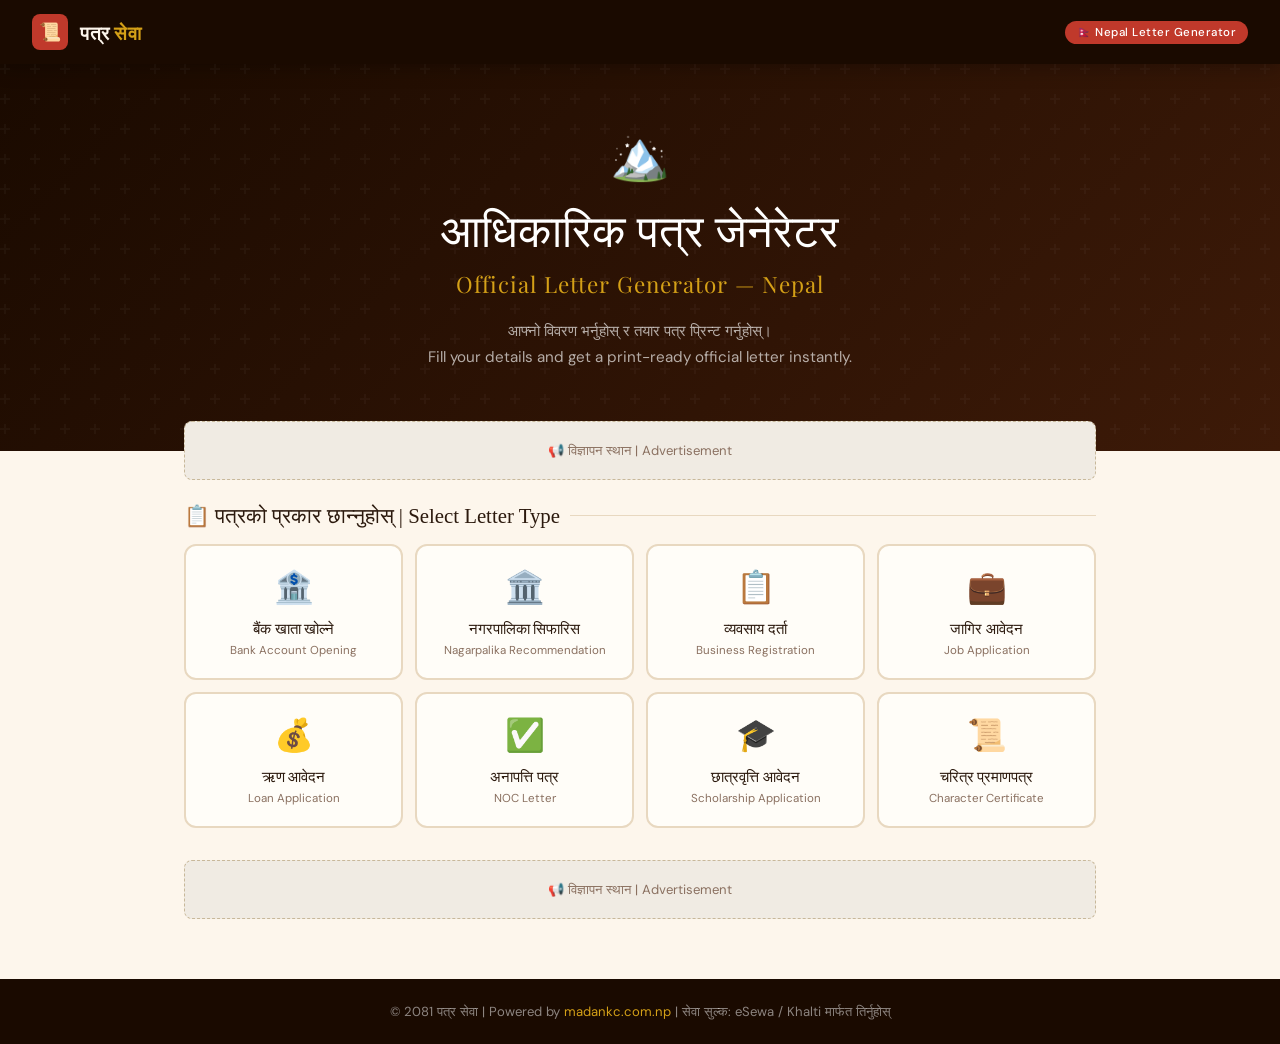
==== index.html @ 483517cd "Create index.html" ====
<!DOCTYPE html>
<html lang="ne">
<head>
  <meta charset="UTF-8"/>
  <meta name="viewport" content="width=device-width, initial-scale=1.0"/>
  <title>पत्र सेवा | Nepal Letter Generator</title>
  <link href="https://fonts.googleapis.com/css2?family=Tiro+Devanagari+Nepal&family=Playfair+Display:wght@400;700&family=DM+Sans:wght@300;400;500&display=swap" rel="stylesheet"/>
  <style>
    :root {
      --crimson: #c0392b;
      --deep: #1a0a00;
      --gold: #d4a017;
      --cream: #fdf6ec;
      --paper: #fffdf8;
      --ink: #2c1a0e;
      --muted: #8a7060;
      --border: #e8d8c0;
      --shadow: rgba(192,57,43,0.12);
    }

    * { margin: 0; padding: 0; box-sizing: border-box; }

    body {
      font-family: 'DM Sans', sans-serif;
      background: var(--cream);
      color: var(--ink);
      min-height: 100vh;
    }

    /* ── Header ── */
    header {
      background: var(--deep);
      padding: 0 2rem;
      display: flex;
      align-items: center;
      justify-content: space-between;
      height: 64px;
      position: sticky;
      top: 0;
      z-index: 100;
      box-shadow: 0 2px 20px rgba(0,0,0,0.3);
    }

    .logo {
      display: flex;
      align-items: center;
      gap: 12px;
    }

    .logo-icon {
      width: 36px;
      height: 36px;
      background: var(--crimson);
      border-radius: 8px;
      display: flex;
      align-items: center;
      justify-content: center;
      font-size: 18px;
    }

    .logo-text {
      font-family: 'Playfair Display', serif;
      color: var(--cream);
      font-size: 1.2rem;
      font-weight: 700;
      letter-spacing: 0.5px;
    }

    .logo-text span {
      color: var(--gold);
    }

    .header-badge {
      background: var(--crimson);
      color: white;
      font-size: 0.72rem;
      padding: 4px 12px;
      border-radius: 20px;
      font-weight: 500;
      letter-spacing: 0.5px;
    }

    /* ── Hero ── */
    .hero {
      background: linear-gradient(135deg, var(--deep) 0%, #3d1a08 100%);
      padding: 60px 2rem 80px;
      text-align: center;
      position: relative;
      overflow: hidden;
    }

    .hero::before {
      content: '';
      position: absolute;
      inset: 0;
      background: url("data:image/svg+xml,%3Csvg width='60' height='60' viewBox='0 0 60 60' xmlns='http://www.w3.org/2000/svg'%3E%3Cg fill='none' fill-rule='evenodd'%3E%3Cg fill='%23ffffff' fill-opacity='0.03'%3E%3Cpath d='M36 34v-4h-2v4h-4v2h4v4h2v-4h4v-2h-4zm0-30V0h-2v4h-4v2h4v4h2V6h4V4h-4zM6 34v-4H4v4H0v2h4v4h2v-4h4v-2H6zM6 4V0H4v4H0v2h4v4h2V6h4V4H6z'/%3E%3C/g%3E%3C/g%3E%3C/svg%3E");
    }

    .hero-flag {
      font-size: 3rem;
      margin-bottom: 16px;
      animation: float 3s ease-in-out infinite;
    }

    @keyframes float {
      0%, 100% { transform: translateY(0); }
      50% { transform: translateY(-8px); }
    }

    .hero h1 {
      font-family: 'Tiro Devanagari Nepal', serif;
      color: white;
      font-size: clamp(1.8rem, 4vw, 2.8rem);
      font-weight: 400;
      margin-bottom: 8px;
      line-height: 1.3;
    }

    .hero h2 {
      font-family: 'Playfair Display', serif;
      color: var(--gold);
      font-size: clamp(1rem, 2.5vw, 1.4rem);
      font-weight: 400;
      margin-bottom: 20px;
      letter-spacing: 1px;
    }

    .hero p {
      color: rgba(255,255,255,0.65);
      font-size: 0.95rem;
      max-width: 480px;
      margin: 0 auto;
      line-height: 1.7;
    }

    /* ── Main Layout ── */
    .container {
      max-width: 960px;
      margin: -30px auto 60px;
      padding: 0 1.5rem;
      position: relative;
      z-index: 1;
    }

    /* ── Letter Type Cards ── */
    .section-title {
      font-family: 'Tiro Devanagari Nepal', serif;
      font-size: 1.3rem;
      color: var(--ink);
      margin-bottom: 16px;
      display: flex;
      align-items: center;
      gap: 10px;
    }

    .section-title::after {
      content: '';
      flex: 1;
      height: 1px;
      background: var(--border);
    }

    .letter-types {
      display: grid;
      grid-template-columns: repeat(auto-fill, minmax(200px, 1fr));
      gap: 12px;
      margin-bottom: 32px;
    }

    .letter-card {
      background: var(--paper);
      border: 2px solid var(--border);
      border-radius: 12px;
      padding: 20px 16px;
      cursor: pointer;
      transition: all 0.2s ease;
      text-align: center;
      position: relative;
      overflow: hidden;
    }

    .letter-card::before {
      content: '';
      position: absolute;
      bottom: 0; left: 0; right: 0;
      height: 3px;
      background: var(--crimson);
      transform: scaleX(0);
      transition: transform 0.2s ease;
    }

    .letter-card:hover {
      border-color: var(--crimson);
      transform: translateY(-3px);
      box-shadow: 0 8px 24px var(--shadow);
    }

    .letter-card:hover::before,
    .letter-card.active::before { transform: scaleX(1); }

    .letter-card.active {
      border-color: var(--crimson);
      background: #fff5f3;
      box-shadow: 0 4px 16px var(--shadow);
    }

    .letter-card .icon {
      font-size: 2rem;
      margin-bottom: 10px;
      display: block;
    }

    .letter-card .title {
      font-family: 'Tiro Devanagari Nepal', serif;
      font-size: 0.95rem;
      color: var(--ink);
      line-height: 1.4;
      display: block;
    }

    .letter-card .subtitle {
      font-size: 0.72rem;
      color: var(--muted);
      margin-top: 4px;
      display: block;
    }

    /* ── Form ── */
    .form-card {
      background: var(--paper);
      border: 1px solid var(--border);
      border-radius: 16px;
      padding: 32px;
      box-shadow: 0 4px 24px rgba(0,0,0,0.06);
      margin-bottom: 24px;
      display: none;
      animation: slideUp 0.3s ease;
    }

    .form-card.visible { display: block; }

    @keyframes slideUp {
      from { opacity: 0; transform: translateY(16px); }
      to { opacity: 1; transform: translateY(0); }
    }

    .form-grid {
      display: grid;
      grid-template-columns: 1fr 1fr;
      gap: 20px;
    }

    @media (max-width: 600px) {
      .form-grid { grid-template-columns: 1fr; }
      header { padding: 0 1rem; }
      .hero { padding: 40px 1rem 60px; }
    }

    .form-group {
      display: flex;
      flex-direction: column;
      gap: 6px;
    }

    .form-group.full { grid-column: 1 / -1; }

    label {
      font-size: 0.82rem;
      font-weight: 500;
      color: var(--muted);
      letter-spacing: 0.3px;
      font-family: 'Tiro Devanagari Nepal', serif;
    }

    input, select, textarea {
      padding: 11px 14px;
      border: 1.5px solid var(--border);
      border-radius: 8px;
      font-size: 0.95rem;
      font-family: 'DM Sans', sans-serif;
      color: var(--ink);
      background: white;
      transition: border-color 0.2s;
      outline: none;
    }

    input:focus, select:focus, textarea:focus {
      border-color: var(--crimson);
      box-shadow: 0 0 0 3px rgba(192,57,43,0.08);
    }

    textarea { resize: vertical; min-height: 80px; }

    /* ── Buttons ── */
    .btn-row {
      display: flex;
      gap: 12px;
      margin-top: 24px;
      flex-wrap: wrap;
    }

    .btn {
      padding: 13px 28px;
      border-radius: 8px;
      border: none;
      font-size: 0.95rem;
      font-weight: 500;
      cursor: pointer;
      transition: all 0.2s;
      font-family: 'DM Sans', sans-serif;
      display: flex;
      align-items: center;
      gap: 8px;
    }

    .btn-primary {
      background: var(--crimson);
      color: white;
      flex: 1;
      justify-content: center;
    }

    .btn-primary:hover {
      background: #a93226;
      transform: translateY(-1px);
      box-shadow: 0 4px 16px rgba(192,57,43,0.3);
    }

    .btn-secondary {
      background: white;
      color: var(--ink);
      border: 1.5px solid var(--border);
    }

    .btn-secondary:hover {
      border-color: var(--crimson);
      color: var(--crimson);
    }

    .btn:disabled {
      opacity: 0.6;
      cursor: not-allowed;
      transform: none !important;
    }

    /* ── Letter Preview ── */
    #previewSection {
      display: none;
      animation: slideUp 0.3s ease;
    }

    #previewSection.visible { display: block; }

    .preview-toolbar {
      background: var(--deep);
      border-radius: 12px 12px 0 0;
      padding: 14px 20px;
      display: flex;
      align-items: center;
      justify-content: space-between;
      flex-wrap: wrap;
      gap: 10px;
    }

    .preview-title {
      color: white;
      font-size: 0.9rem;
      font-weight: 500;
      display: flex;
      align-items: center;
      gap: 8px;
    }

    .preview-actions {
      display: flex;
      gap: 8px;
    }

    .btn-sm {
      padding: 7px 16px;
      font-size: 0.82rem;
      border-radius: 6px;
    }

    .preview-frame {
      width: 100%;
      height: 600px;
      border: 1px solid var(--border);
      border-top: none;
      border-radius: 0 0 12px 12px;
      background: white;
    }

    /* ── Toast ── */
    .toast {
      position: fixed;
      bottom: 24px;
      right: 24px;
      background: var(--deep);
      color: white;
      padding: 14px 20px;
      border-radius: 10px;
      font-size: 0.9rem;
      box-shadow: 0 8px 24px rgba(0,0,0,0.2);
      transform: translateY(80px);
      opacity: 0;
      transition: all 0.3s ease;
      z-index: 999;
      display: flex;
      align-items: center;
      gap: 10px;
      max-width: 320px;
    }

    .toast.show {
      transform: translateY(0);
      opacity: 1;
    }

    .toast.success { border-left: 4px solid #27ae60; }
    .toast.error { border-left: 4px solid var(--crimson); }

    /* ── Footer ── */
    footer {
      background: var(--deep);
      color: rgba(255,255,255,0.5);
      text-align: center;
      padding: 24px;
      font-size: 0.82rem;
    }

    footer a { color: var(--gold); text-decoration: none; }

    /* ── Loading spinner ── */
    .spinner {
      width: 18px;
      height: 18px;
      border: 2px solid rgba(255,255,255,0.3);
      border-top-color: white;
      border-radius: 50%;
      animation: spin 0.7s linear infinite;
      display: none;
    }

    @keyframes spin { to { transform: rotate(360deg); } }

    /* Ad placeholder */
    .ad-slot {
      background: #f0ebe3;
      border: 1px dashed #c8b89a;
      border-radius: 8px;
      padding: 20px;
      text-align: center;
      color: var(--muted);
      font-size: 0.82rem;
      margin-bottom: 24px;
    }
  </style>
</head>
<body>

<!-- Header -->
<header>
  <div class="logo">
    <div class="logo-icon">📜</div>
    <div class="logo-text">पत्र <span>सेवा</span></div>
  </div>
  <div class="header-badge">🇳🇵 Nepal Letter Generator</div>
</header>

<!-- Hero -->
<div class="hero">
  <div class="hero-flag">🏔️</div>
  <h1>आधिकारिक पत्र जेनेरेटर</h1>
  <h2>Official Letter Generator — Nepal</h2>
  <p>आफ्नो विवरण भर्नुहोस् र तयार पत्र प्रिन्ट गर्नुहोस्।<br/>Fill your details and get a print-ready official letter instantly.</p>
</div>

<!-- Main -->
<div class="container">

  <!-- Ad Slot -->
  <div class="ad-slot">
    <!-- AdSense Ad Unit Here -->
    📢 विज्ञापन स्थान | Advertisement
  </div>

  <!-- Letter Type Selection -->
  <div class="section-title">📋 पत्रको प्रकार छान्नुहोस् | Select Letter Type</div>

  <div class="letter-types">
    <div class="letter-card" onclick="selectLetter('bank_account')" id="card-bank_account">
      <span class="icon">🏦</span>
      <span class="title">बैंक खाता खोल्ने</span>
      <span class="subtitle">Bank Account Opening</span>
    </div>
    <div class="letter-card" onclick="selectLetter('nagarpalika')" id="card-nagarpalika">
      <span class="icon">🏛️</span>
      <span class="title">नगरपालिका सिफारिस</span>
      <span class="subtitle">Nagarpalika Recommendation</span>
    </div>
    <div class="letter-card" onclick="selectLetter('business_registration')" id="card-business_registration">
      <span class="icon">📋</span>
      <span class="title">व्यवसाय दर्ता</span>
      <span class="subtitle">Business Registration</span>
    </div>
    <div class="letter-card" onclick="selectLetter('job_application')" id="card-job_application">
      <span class="icon">💼</span>
      <span class="title">जागिर आवेदन</span>
      <span class="subtitle">Job Application</span>
    </div>
    <div class="letter-card" onclick="selectLetter('loan_application')" id="card-loan_application">
      <span class="icon">💰</span>
      <span class="title">ऋण आवेदन</span>
      <span class="subtitle">Loan Application</span>
    </div>
    <div class="letter-card" onclick="selectLetter('noc')" id="card-noc">
      <span class="icon">✅</span>
      <span class="title">अनापत्ति पत्र</span>
      <span class="subtitle">NOC Letter</span>
    </div>
    <div class="letter-card" onclick="selectLetter('scholarship')" id="card-scholarship">
      <span class="icon">🎓</span>
      <span class="title">छात्रवृत्ति आवेदन</span>
      <span class="subtitle">Scholarship Application</span>
    </div>
    <div class="letter-card" onclick="selectLetter('character_certificate')" id="card-character_certificate">
      <span class="icon">📜</span>
      <span class="title">चरित्र प्रमाणपत्र</span>
      <span class="subtitle">Character Certificate</span>
    </div>
  </div>

  <!-- Form -->
  <div class="form-card" id="formCard">
    <div class="section-title" id="formTitle">📝 विवरण भर्नुहोस्</div>
    <div class="form-grid">
      <div class="form-group">
        <label>पूरा नाम | Full Name *</label>
        <input type="text" id="full_name" placeholder="राम बहादुर श्रेष्ठ" required/>
      </div>
      <div class="form-group">
        <label>कम्पनी/संस्था | Company/Organization</label>
        <input type="text" id="company_name" placeholder="श्रेष्ठ ट्रेडिङ्ग प्रा.लि."/>
      </div>
      <div class="form-group">
        <label>ठेगाना | Address *</label>
        <input type="text" id="address" placeholder="शुक्लागण्डकी, तनहुँ"/>
      </div>
      <div class="form-group">
        <label>सम्पर्क नम्बर | Phone</label>
        <input type="tel" id="phone" placeholder="९८XXXXXXXX"/>
      </div>
      <div class="form-group">
        <label>इमेल | Email</label>
        <input type="email" id="email" placeholder="example@email.com"/>
      </div>
      <div class="form-group">
        <label>मिति | Date</label>
        <input type="date" id="date"/>
      </div>
      <div class="form-group full" id="extraGroup">
        <label id="extraLabel">थप विवरण | Additional Info</label>
        <textarea id="extra_info" placeholder="थप विवरण यहाँ लेख्नुहोस्..."></textarea>
      </div>
    </div>
    <div class="btn-row">
      <button class="btn btn-secondary" onclick="resetForm()">🔄 Reset</button>
      <button class="btn btn-primary" id="generateBtn" onclick="generateLetter()">
        <span class="spinner" id="spinner"></span>
        <span id="btnText">📄 पत्र बनाउनुहोस् | Generate Letter</span>
      </button>
    </div>
  </div>

  <!-- Preview -->
  <div id="previewSection">
    <div class="preview-toolbar">
      <div class="preview-title">✅ पत्र तयार छ! | Letter Ready!</div>
      <div class="preview-actions">
        <button class="btn btn-secondary btn-sm" onclick="document.getElementById('previewSection').classList.remove('visible'); document.getElementById('previewSection').style.display='none';">✏️ Edit</button>
        <button class="btn btn-primary btn-sm" onclick="printLetter()">🖨️ Print</button>
      </div>
    </div>
    <iframe id="letterFrame" class="preview-frame"></iframe>
  </div>

  <!-- Ad Slot Bottom -->
  <div class="ad-slot" style="margin-top:24px;">
    <!-- AdSense Ad Unit Here -->
    📢 विज्ञापन स्थान | Advertisement
  </div>

</div>

<!-- Footer -->
<footer>
  <p>© 2081 पत्र सेवा | Powered by <a href="#">madankc.com.np</a> | सेवा सुल्क: eSewa / Khalti मार्फत तिर्नुहोस्</p>
</footer>

<!-- Toast -->
<div class="toast" id="toast"></div>

<script>
  const WORKER_URL = 'https://letter-worker.choedaktsering52.workers.dev';
  let selectedType = null;

  // Set today's date
  document.getElementById('date').valueAsDate = new Date();

  // Extra field labels per letter type
  const extraLabels = {
    nagarpalika: 'सिफारिसको उद्देश्य | Purpose of Recommendation *',
    noc: 'कुन कामको लागि NOC चाहिन्छ? | Purpose of NOC *',
    scholarship: 'कुन संस्थामा छात्रवृत्ति? | Institution Name *',
    character_certificate: 'कुन कामको लागि? | Purpose *',
    loan_application: 'ऋणको उद्देश्य | Loan Purpose',
    bank_account: 'बैंकको नाम | Bank Name *',
    business_registration: 'व्यवसायको प्रकार | Business Type',
    job_application: 'पदको नाम | Post Applied For',
  };

  const formTitles = {
    bank_account: '🏦 बैंक खाता खोल्ने पत्र',
    nagarpalika: '🏛️ नगरपालिका सिफारिस पत्र',
    business_registration: '📋 व्यवसाय दर्ता पत्र',
    job_application: '💼 जागिर आवेदन पत्र',
    loan_application: '💰 ऋण आवेदन पत्र',
    noc: '✅ अनापत्ति पत्र (NOC)',
    scholarship: '🎓 छात्रवृत्ति आवेदन पत्र',
    character_certificate: '📜 चरित्र प्रमाणपत्र अनुरोध',
  };

  function selectLetter(type) {
    selectedType = type;
    // Update active card
    document.querySelectorAll('.letter-card').forEach(c => c.classList.remove('active'));
    document.getElementById('card-' + type).classList.add('active');
    // Show form
    const formCard = document.getElementById('formCard');
    formCard.classList.add('visible');
    document.getElementById('formTitle').textContent = formTitles[type] || '📝 विवरण भर्नुहोस्';
    // Update extra label
    document.getElementById('extraLabel').textContent = extraLabels[type] || 'थप विवरण | Additional Info';
    // Scroll to form
    formCard.scrollIntoView({ behavior: 'smooth', block: 'start' });
    // Hide preview
    document.getElementById('previewSection').classList.remove('visible');
    document.getElementById('previewSection').style.display = 'none';
  }

  async function generateLetter() {
    if (!selectedType) { showToast('❌ पत्रको प्रकार छान्नुहोस्!', 'error'); return; }
    const full_name = document.getElementById('full_name').value.trim();
    const address = document.getElementById('address').value.trim();
    if (!full_name) { showToast('❌ नाम अनिवार्य छ!', 'error'); return; }
    if (!address) { showToast('❌ ठेगाना अनिवार्य छ!', 'error'); return; }

    const data = {
      letter_type: selectedType,
      full_name,
      company_name: document.getElementById('company_name').value.trim(),
      address,
      phone: document.getElementById('phone').value.trim(),
      email: document.getElementById('email').value.trim(),
      date: document.getElementById('date').value,
      extra_info: document.getElementById('extra_info').value.trim(),
    };

    // Show loading
    const btn = document.getElementById('generateBtn');
    const spinner = document.getElementById('spinner');
    const btnText = document.getElementById('btnText');
    btn.disabled = true;
    spinner.style.display = 'block';
    btnText.textContent = 'बनाउँदै छ...';

    try {
      // Save to D1
      await fetch(`${WORKER_URL}/submit`, {
        method: 'POST',
        headers: { 'Content-Type': 'application/json' },
        body: JSON.stringify(data),
      });

      // Generate letter preview
      const params = new URLSearchParams(data);
      const previewURL = `${WORKER_URL}/generate?${params}`;
      const frame = document.getElementById('letterFrame');
      frame.src = previewURL;

      // Show preview
      const preview = document.getElementById('previewSection');
      preview.style.display = 'block';
      preview.classList.add('visible');
      preview.scrollIntoView({ behavior: 'smooth', block: 'start' });

      showToast('✅ पत्र सफलतापूर्वक बन्यो!', 'success');

    } catch (err) {
      showToast('❌ Error: ' + err.message, 'error');
    } finally {
      btn.disabled = false;
      spinner.style.display = 'none';
      btnText.textContent = '📄 पत्र बनाउनुहोस् | Generate Letter';
    }
  }

  function printLetter() {
    const frame = document.getElementById('letterFrame');
    frame.contentWindow.print();
  }

  function resetForm() {
    document.getElementById('full_name').value = '';
    document.getElementById('company_name').value = '';
    document.getElementById('address').value = '';
    document.getElementById('phone').value = '';
    document.getElementById('email').value = '';
    document.getElementById('extra_info').value = '';
    document.getElementById('date').valueAsDate = new Date();
    document.getElementById('previewSection').classList.remove('visible');
    document.getElementById('previewSection').style.display = 'none';
  }

  function showToast(msg, type = 'success') {
    const toast = document.getElementById('toast');
    toast.textContent = msg;
    toast.className = `toast ${type} show`;
    setTimeout(() => toast.classList.remove('show'), 3500);
  }
</script>
</body>
</html>
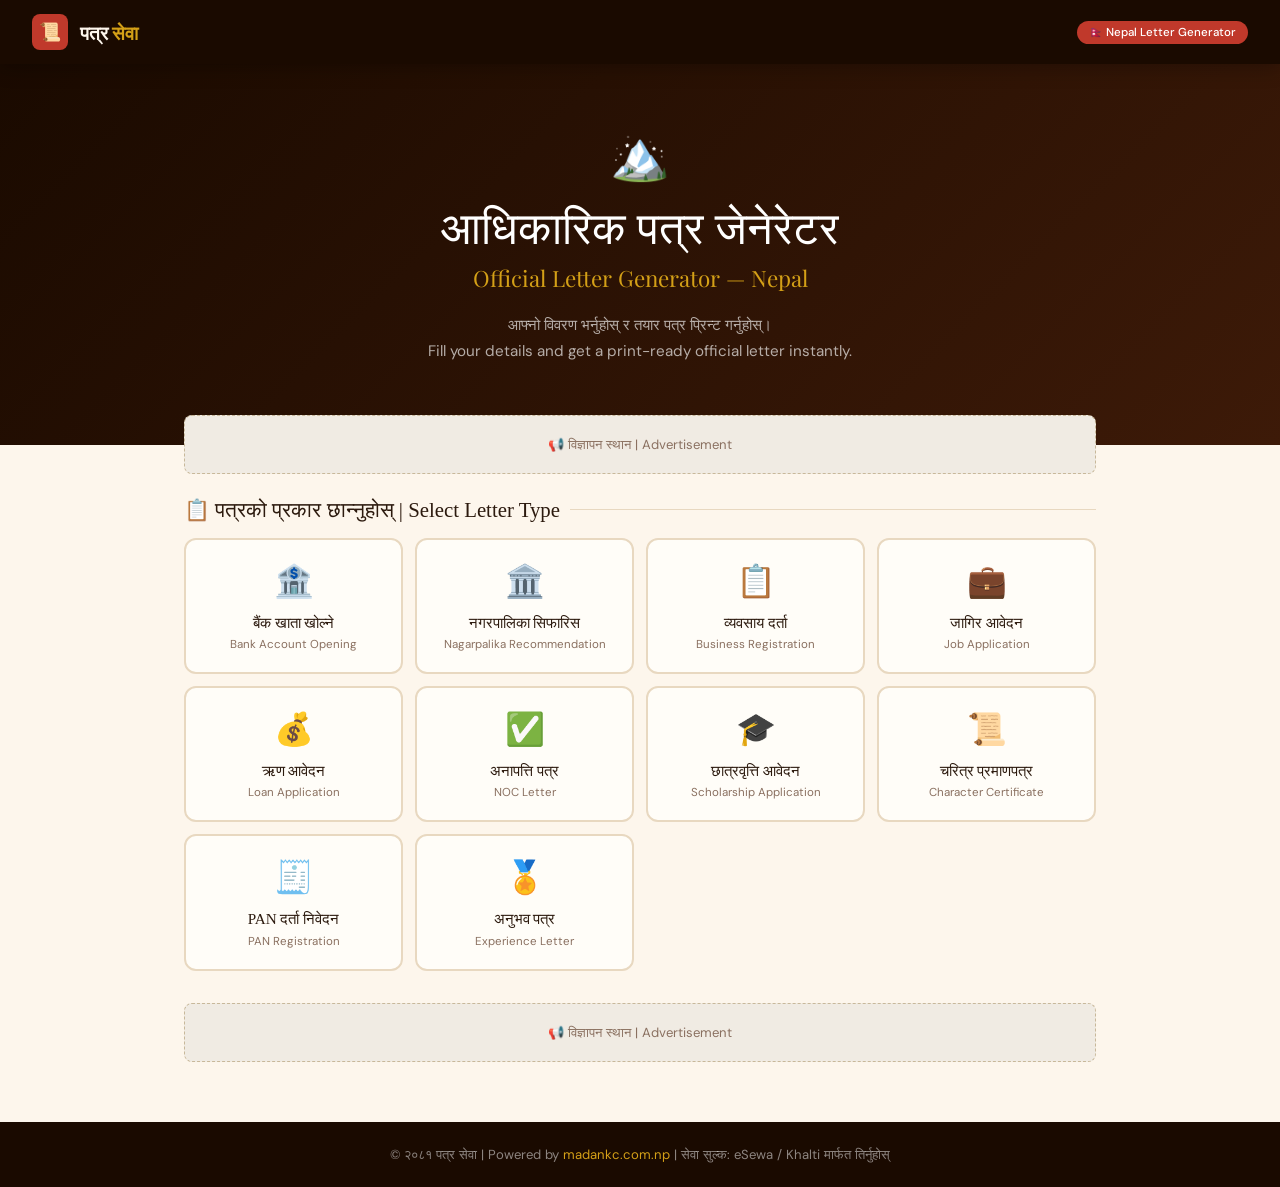
==== commit ce1a4f8a: "Update index.html" ====
--- a/index.html
+++ b/index.html
@@ -17,449 +17,133 @@
       --border: #e8d8c0;
       --shadow: rgba(192,57,43,0.12);
     }
-
     * { margin: 0; padding: 0; box-sizing: border-box; }
-
-    body {
-      font-family: 'DM Sans', sans-serif;
-      background: var(--cream);
-      color: var(--ink);
-      min-height: 100vh;
-    }
-
-    /* ── Header ── */
+    body { font-family: 'DM Sans', sans-serif; background: var(--cream); color: var(--ink); min-height: 100vh; }
+
     header {
-      background: var(--deep);
-      padding: 0 2rem;
-      display: flex;
-      align-items: center;
-      justify-content: space-between;
-      height: 64px;
-      position: sticky;
-      top: 0;
-      z-index: 100;
+      background: var(--deep); padding: 0 2rem;
+      display: flex; align-items: center; justify-content: space-between;
+      height: 64px; position: sticky; top: 0; z-index: 100;
       box-shadow: 0 2px 20px rgba(0,0,0,0.3);
     }
-
-    .logo {
-      display: flex;
-      align-items: center;
-      gap: 12px;
-    }
-
-    .logo-icon {
-      width: 36px;
-      height: 36px;
-      background: var(--crimson);
-      border-radius: 8px;
-      display: flex;
-      align-items: center;
-      justify-content: center;
-      font-size: 18px;
-    }
-
-    .logo-text {
-      font-family: 'Playfair Display', serif;
-      color: var(--cream);
-      font-size: 1.2rem;
-      font-weight: 700;
-      letter-spacing: 0.5px;
-    }
-
-    .logo-text span {
-      color: var(--gold);
-    }
-
-    .header-badge {
-      background: var(--crimson);
-      color: white;
-      font-size: 0.72rem;
-      padding: 4px 12px;
-      border-radius: 20px;
-      font-weight: 500;
-      letter-spacing: 0.5px;
-    }
-
-    /* ── Hero ── */
+    .logo { display: flex; align-items: center; gap: 12px; }
+    .logo-icon { width: 36px; height: 36px; background: var(--crimson); border-radius: 8px; display: flex; align-items: center; justify-content: center; font-size: 18px; }
+    .logo-text { font-family: 'Playfair Display', serif; color: var(--cream); font-size: 1.2rem; font-weight: 700; }
+    .logo-text span { color: var(--gold); }
+    .header-badge { background: var(--crimson); color: white; font-size: 0.72rem; padding: 4px 12px; border-radius: 20px; font-weight: 500; }
+
     .hero {
       background: linear-gradient(135deg, var(--deep) 0%, #3d1a08 100%);
-      padding: 60px 2rem 80px;
-      text-align: center;
-      position: relative;
-      overflow: hidden;
-    }
-
-    .hero::before {
-      content: '';
-      position: absolute;
-      inset: 0;
-      background: url("data:image/svg+xml,%3Csvg width='60' height='60' viewBox='0 0 60 60' xmlns='http://www.w3.org/2000/svg'%3E%3Cg fill='none' fill-rule='evenodd'%3E%3Cg fill='%23ffffff' fill-opacity='0.03'%3E%3Cpath d='M36 34v-4h-2v4h-4v2h4v4h2v-4h4v-2h-4zm0-30V0h-2v4h-4v2h4v4h2V6h4V4h-4zM6 34v-4H4v4H0v2h4v4h2v-4h4v-2H6zM6 4V0H4v4H0v2h4v4h2V6h4V4H6z'/%3E%3C/g%3E%3C/g%3E%3C/svg%3E");
-    }
-
-    .hero-flag {
-      font-size: 3rem;
-      margin-bottom: 16px;
-      animation: float 3s ease-in-out infinite;
-    }
-
-    @keyframes float {
-      0%, 100% { transform: translateY(0); }
-      50% { transform: translateY(-8px); }
-    }
-
-    .hero h1 {
-      font-family: 'Tiro Devanagari Nepal', serif;
-      color: white;
-      font-size: clamp(1.8rem, 4vw, 2.8rem);
-      font-weight: 400;
-      margin-bottom: 8px;
-      line-height: 1.3;
-    }
-
-    .hero h2 {
-      font-family: 'Playfair Display', serif;
-      color: var(--gold);
-      font-size: clamp(1rem, 2.5vw, 1.4rem);
-      font-weight: 400;
-      margin-bottom: 20px;
-      letter-spacing: 1px;
-    }
-
-    .hero p {
-      color: rgba(255,255,255,0.65);
-      font-size: 0.95rem;
-      max-width: 480px;
-      margin: 0 auto;
-      line-height: 1.7;
-    }
-
-    /* ── Main Layout ── */
-    .container {
-      max-width: 960px;
-      margin: -30px auto 60px;
-      padding: 0 1.5rem;
-      position: relative;
-      z-index: 1;
-    }
-
-    /* ── Letter Type Cards ── */
+      padding: 60px 2rem 80px; text-align: center;
+    }
+    .hero-flag { font-size: 3rem; margin-bottom: 16px; display: block; animation: float 3s ease-in-out infinite; }
+    @keyframes float { 0%,100%{transform:translateY(0)} 50%{transform:translateY(-8px)} }
+    .hero h1 { font-family: 'Tiro Devanagari Nepal', serif; color: white; font-size: clamp(1.8rem,4vw,2.8rem); font-weight: 400; margin-bottom: 8px; }
+    .hero h2 { font-family: 'Playfair Display', serif; color: var(--gold); font-size: clamp(1rem,2.5vw,1.4rem); font-weight: 400; margin-bottom: 20px; }
+    .hero p { color: rgba(255,255,255,0.65); font-size: 0.95rem; max-width: 480px; margin: 0 auto; line-height: 1.7; }
+
+    .container { max-width: 960px; margin: -30px auto 60px; padding: 0 1.5rem; position: relative; z-index: 1; }
+
     .section-title {
-      font-family: 'Tiro Devanagari Nepal', serif;
-      font-size: 1.3rem;
-      color: var(--ink);
-      margin-bottom: 16px;
-      display: flex;
-      align-items: center;
-      gap: 10px;
-    }
-
-    .section-title::after {
-      content: '';
-      flex: 1;
-      height: 1px;
-      background: var(--border);
-    }
-
-    .letter-types {
-      display: grid;
-      grid-template-columns: repeat(auto-fill, minmax(200px, 1fr));
-      gap: 12px;
-      margin-bottom: 32px;
-    }
-
+      font-family: 'Tiro Devanagari Nepal', serif; font-size: 1.3rem;
+      color: var(--ink); margin-bottom: 16px;
+      display: flex; align-items: center; gap: 10px;
+    }
+    .section-title::after { content: ''; flex: 1; height: 1px; background: var(--border); }
+
+    .letter-types { display: grid; grid-template-columns: repeat(auto-fill, minmax(200px,1fr)); gap: 12px; margin-bottom: 32px; }
     .letter-card {
-      background: var(--paper);
-      border: 2px solid var(--border);
-      border-radius: 12px;
-      padding: 20px 16px;
-      cursor: pointer;
-      transition: all 0.2s ease;
-      text-align: center;
-      position: relative;
-      overflow: hidden;
-    }
-
-    .letter-card::before {
-      content: '';
-      position: absolute;
-      bottom: 0; left: 0; right: 0;
-      height: 3px;
-      background: var(--crimson);
-      transform: scaleX(0);
-      transition: transform 0.2s ease;
-    }
-
-    .letter-card:hover {
-      border-color: var(--crimson);
-      transform: translateY(-3px);
-      box-shadow: 0 8px 24px var(--shadow);
-    }
-
-    .letter-card:hover::before,
-    .letter-card.active::before { transform: scaleX(1); }
-
-    .letter-card.active {
-      border-color: var(--crimson);
-      background: #fff5f3;
-      box-shadow: 0 4px 16px var(--shadow);
-    }
-
-    .letter-card .icon {
-      font-size: 2rem;
-      margin-bottom: 10px;
-      display: block;
-    }
-
-    .letter-card .title {
-      font-family: 'Tiro Devanagari Nepal', serif;
-      font-size: 0.95rem;
-      color: var(--ink);
-      line-height: 1.4;
-      display: block;
-    }
-
-    .letter-card .subtitle {
-      font-size: 0.72rem;
-      color: var(--muted);
-      margin-top: 4px;
-      display: block;
-    }
-
-    /* ── Form ── */
+      background: var(--paper); border: 2px solid var(--border); border-radius: 12px;
+      padding: 20px 16px; cursor: pointer; transition: all 0.2s ease; text-align: center; position: relative; overflow: hidden;
+    }
+    .letter-card::before { content:''; position:absolute; bottom:0; left:0; right:0; height:3px; background:var(--crimson); transform:scaleX(0); transition:transform 0.2s; }
+    .letter-card:hover { border-color: var(--crimson); transform: translateY(-3px); box-shadow: 0 8px 24px var(--shadow); }
+    .letter-card:hover::before, .letter-card.active::before { transform: scaleX(1); }
+    .letter-card.active { border-color: var(--crimson); background: #fff5f3; box-shadow: 0 4px 16px var(--shadow); }
+    .letter-card .icon { font-size: 2rem; margin-bottom: 10px; display: block; }
+    .letter-card .title { font-family: 'Tiro Devanagari Nepal', serif; font-size: 0.95rem; color: var(--ink); line-height: 1.4; display: block; }
+    .letter-card .subtitle { font-size: 0.72rem; color: var(--muted); margin-top: 4px; display: block; }
+
     .form-card {
-      background: var(--paper);
-      border: 1px solid var(--border);
-      border-radius: 16px;
-      padding: 32px;
-      box-shadow: 0 4px 24px rgba(0,0,0,0.06);
-      margin-bottom: 24px;
-      display: none;
-      animation: slideUp 0.3s ease;
-    }
-
+      background: var(--paper); border: 1px solid var(--border); border-radius: 16px;
+      padding: 32px; box-shadow: 0 4px 24px rgba(0,0,0,0.06); margin-bottom: 24px;
+      display: none; animation: slideUp 0.3s ease;
+    }
     .form-card.visible { display: block; }
-
-    @keyframes slideUp {
-      from { opacity: 0; transform: translateY(16px); }
-      to { opacity: 1; transform: translateY(0); }
-    }
-
-    .form-grid {
-      display: grid;
-      grid-template-columns: 1fr 1fr;
-      gap: 20px;
-    }
-
-    @media (max-width: 600px) {
-      .form-grid { grid-template-columns: 1fr; }
-      header { padding: 0 1rem; }
-      .hero { padding: 40px 1rem 60px; }
-    }
-
-    .form-group {
-      display: flex;
-      flex-direction: column;
-      gap: 6px;
-    }
-
-    .form-group.full { grid-column: 1 / -1; }
-
-    label {
-      font-size: 0.82rem;
-      font-weight: 500;
-      color: var(--muted);
-      letter-spacing: 0.3px;
-      font-family: 'Tiro Devanagari Nepal', serif;
-    }
-
+    @keyframes slideUp { from{opacity:0;transform:translateY(16px)} to{opacity:1;transform:translateY(0)} }
+
+    .form-grid { display: grid; grid-template-columns: 1fr 1fr; gap: 20px; }
+    @media(max-width:600px){ .form-grid{grid-template-columns:1fr} header{padding:0 1rem} .hero{padding:40px 1rem 60px} }
+    .form-group { display: flex; flex-direction: column; gap: 6px; }
+    .form-group.full { grid-column: 1/-1; }
+    label { font-size: 0.82rem; font-weight: 500; color: var(--muted); font-family: 'Tiro Devanagari Nepal', serif; }
     input, select, textarea {
-      padding: 11px 14px;
-      border: 1.5px solid var(--border);
-      border-radius: 8px;
-      font-size: 0.95rem;
-      font-family: 'DM Sans', sans-serif;
-      color: var(--ink);
-      background: white;
-      transition: border-color 0.2s;
-      outline: none;
-    }
-
-    input:focus, select:focus, textarea:focus {
-      border-color: var(--crimson);
-      box-shadow: 0 0 0 3px rgba(192,57,43,0.08);
-    }
-
+      padding: 11px 14px; border: 1.5px solid var(--border); border-radius: 8px;
+      font-size: 0.95rem; font-family: 'DM Sans', sans-serif; color: var(--ink);
+      background: white; transition: border-color 0.2s; outline: none;
+    }
+    input:focus, select:focus, textarea:focus { border-color: var(--crimson); box-shadow: 0 0 0 3px rgba(192,57,43,0.08); }
     textarea { resize: vertical; min-height: 80px; }
 
-    /* ── Buttons ── */
-    .btn-row {
-      display: flex;
-      gap: 12px;
-      margin-top: 24px;
-      flex-wrap: wrap;
-    }
-
-    .btn {
-      padding: 13px 28px;
-      border-radius: 8px;
-      border: none;
-      font-size: 0.95rem;
-      font-weight: 500;
-      cursor: pointer;
-      transition: all 0.2s;
-      font-family: 'DM Sans', sans-serif;
-      display: flex;
-      align-items: center;
-      gap: 8px;
-    }
-
-    .btn-primary {
-      background: var(--crimson);
-      color: white;
-      flex: 1;
-      justify-content: center;
-    }
-
-    .btn-primary:hover {
-      background: #a93226;
-      transform: translateY(-1px);
-      box-shadow: 0 4px 16px rgba(192,57,43,0.3);
-    }
-
-    .btn-secondary {
-      background: white;
-      color: var(--ink);
-      border: 1.5px solid var(--border);
-    }
-
-    .btn-secondary:hover {
-      border-color: var(--crimson);
-      color: var(--crimson);
-    }
-
-    .btn:disabled {
-      opacity: 0.6;
-      cursor: not-allowed;
-      transform: none !important;
-    }
-
-    /* ── Letter Preview ── */
-    #previewSection {
-      display: none;
-      animation: slideUp 0.3s ease;
-    }
-
-    #previewSection.visible { display: block; }
-
-    .preview-toolbar {
-      background: var(--deep);
-      border-radius: 12px 12px 0 0;
-      padding: 14px 20px;
-      display: flex;
-      align-items: center;
-      justify-content: space-between;
-      flex-wrap: wrap;
-      gap: 10px;
-    }
-
-    .preview-title {
-      color: white;
-      font-size: 0.9rem;
-      font-weight: 500;
-      display: flex;
-      align-items: center;
-      gap: 8px;
-    }
-
-    .preview-actions {
-      display: flex;
-      gap: 8px;
-    }
-
-    .btn-sm {
-      padding: 7px 16px;
-      font-size: 0.82rem;
-      border-radius: 6px;
-    }
-
-    .preview-frame {
-      width: 100%;
-      height: 600px;
-      border: 1px solid var(--border);
-      border-top: none;
-      border-radius: 0 0 12px 12px;
-      background: white;
-    }
-
-    /* ── Toast ── */
+    .btn-row { display: flex; gap: 12px; margin-top: 24px; flex-wrap: wrap; }
+    .btn { padding: 13px 28px; border-radius: 8px; border: none; font-size: 0.95rem; font-weight: 500; cursor: pointer; transition: all 0.2s; font-family: 'DM Sans', sans-serif; display: flex; align-items: center; gap: 8px; }
+    .btn-primary { background: var(--crimson); color: white; flex: 1; justify-content: center; }
+    .btn-primary:hover { background: #a93226; transform: translateY(-1px); box-shadow: 0 4px 16px rgba(192,57,43,0.3); }
+    .btn-secondary { background: white; color: var(--ink); border: 1.5px solid var(--border); }
+    .btn-secondary:hover { border-color: var(--crimson); color: var(--crimson); }
+
+    /* Letter Preview Modal */
+    .modal-overlay {
+      display: none; position: fixed; inset: 0;
+      background: rgba(0,0,0,0.7); z-index: 1000;
+      align-items: center; justify-content: center; padding: 20px;
+    }
+    .modal-overlay.visible { display: flex; }
+    .modal {
+      background: white; border-radius: 16px; width: 100%; max-width: 760px;
+      max-height: 90vh; display: flex; flex-direction: column; overflow: hidden;
+      box-shadow: 0 24px 80px rgba(0,0,0,0.4);
+    }
+    .modal-header {
+      background: var(--deep); padding: 16px 20px;
+      display: flex; align-items: center; justify-content: space-between;
+    }
+    .modal-title { color: white; font-size: 0.95rem; font-weight: 500; }
+    .modal-actions { display: flex; gap: 8px; }
+    .btn-sm { padding: 7px 16px; font-size: 0.82rem; border-radius: 6px; }
+    .modal-body { flex: 1; overflow-y: auto; padding: 32px; }
+
+    /* Letter Content Styles */
+    .letter-content { max-width: 640px; margin: auto; line-height: 2; font-size: 15px; font-family: 'Tiro Devanagari Nepal', serif; }
+    .letter-content .right { text-align: right; }
+    .letter-content p { margin-bottom: 8px; }
+
     .toast {
-      position: fixed;
-      bottom: 24px;
-      right: 24px;
-      background: var(--deep);
-      color: white;
-      padding: 14px 20px;
-      border-radius: 10px;
-      font-size: 0.9rem;
-      box-shadow: 0 8px 24px rgba(0,0,0,0.2);
-      transform: translateY(80px);
-      opacity: 0;
-      transition: all 0.3s ease;
-      z-index: 999;
-      display: flex;
-      align-items: center;
-      gap: 10px;
-      max-width: 320px;
-    }
-
-    .toast.show {
-      transform: translateY(0);
-      opacity: 1;
-    }
-
+      position: fixed; bottom: 24px; right: 24px; background: var(--deep); color: white;
+      padding: 14px 20px; border-radius: 10px; font-size: 0.9rem;
+      box-shadow: 0 8px 24px rgba(0,0,0,0.2); transform: translateY(80px); opacity: 0;
+      transition: all 0.3s ease; z-index: 9999; max-width: 320px;
+    }
+    .toast.show { transform: translateY(0); opacity: 1; }
     .toast.success { border-left: 4px solid #27ae60; }
     .toast.error { border-left: 4px solid var(--crimson); }
 
-    /* ── Footer ── */
-    footer {
-      background: var(--deep);
-      color: rgba(255,255,255,0.5);
-      text-align: center;
-      padding: 24px;
-      font-size: 0.82rem;
-    }
-
+    footer { background: var(--deep); color: rgba(255,255,255,0.5); text-align: center; padding: 24px; font-size: 0.82rem; }
     footer a { color: var(--gold); text-decoration: none; }
 
-    /* ── Loading spinner ── */
-    .spinner {
-      width: 18px;
-      height: 18px;
-      border: 2px solid rgba(255,255,255,0.3);
-      border-top-color: white;
-      border-radius: 50%;
-      animation: spin 0.7s linear infinite;
-      display: none;
-    }
-
-    @keyframes spin { to { transform: rotate(360deg); } }
-
-    /* Ad placeholder */
-    .ad-slot {
-      background: #f0ebe3;
-      border: 1px dashed #c8b89a;
-      border-radius: 8px;
-      padding: 20px;
-      text-align: center;
-      color: var(--muted);
-      font-size: 0.82rem;
-      margin-bottom: 24px;
+    .ad-slot { background: #f0ebe3; border: 1px dashed #c8b89a; border-radius: 8px; padding: 20px; text-align: center; color: var(--muted); font-size: 0.82rem; margin-bottom: 24px; }
+
+    @media print {
+      header, footer, .ad-slot, .modal-header, .btn-row, .letter-types, .form-card, .section-title { display: none !important; }
+      .modal-overlay { position: static; background: none; padding: 0; display: block !important; }
+      .modal { box-shadow: none; max-height: none; border-radius: 0; }
+      .modal-body { padding: 0; overflow: visible; }
+      .letter-content { max-width: 100%; }
     }
   </style>
 </head>
 <body>
 
-<!-- Header -->
 <header>
   <div class="logo">
     <div class="logo-icon">📜</div>
@@ -468,24 +152,17 @@
   <div class="header-badge">🇳🇵 Nepal Letter Generator</div>
 </header>
 
-<!-- Hero -->
 <div class="hero">
-  <div class="hero-flag">🏔️</div>
+  <span class="hero-flag">🏔️</span>
   <h1>आधिकारिक पत्र जेनेरेटर</h1>
   <h2>Official Letter Generator — Nepal</h2>
   <p>आफ्नो विवरण भर्नुहोस् र तयार पत्र प्रिन्ट गर्नुहोस्।<br/>Fill your details and get a print-ready official letter instantly.</p>
 </div>
 
-<!-- Main -->
 <div class="container">
 
-  <!-- Ad Slot -->
-  <div class="ad-slot">
-    <!-- AdSense Ad Unit Here -->
-    📢 विज्ञापन स्थान | Advertisement
-  </div>
-
-  <!-- Letter Type Selection -->
+  <div class="ad-slot"><!-- AdSense Ad Unit -->📢 विज्ञापन स्थान | Advertisement</div>
+
   <div class="section-title">📋 पत्रको प्रकार छान्नुहोस् | Select Letter Type</div>
 
   <div class="letter-types">
@@ -529,6 +206,16 @@
       <span class="title">चरित्र प्रमाणपत्र</span>
       <span class="subtitle">Character Certificate</span>
     </div>
+    <div class="letter-card" onclick="selectLetter('pan_registration')" id="card-pan_registration">
+      <span class="icon">🧾</span>
+      <span class="title">PAN दर्ता निवेदन</span>
+      <span class="subtitle">PAN Registration</span>
+    </div>
+    <div class="letter-card" onclick="selectLetter('experience_letter')" id="card-experience_letter">
+      <span class="icon">🏅</span>
+      <span class="title">अनुभव पत्र</span>
+      <span class="subtitle">Experience Letter</span>
+    </div>
   </div>
 
   <!-- Form -->
@@ -537,7 +224,7 @@
     <div class="form-grid">
       <div class="form-group">
         <label>पूरा नाम | Full Name *</label>
-        <input type="text" id="full_name" placeholder="राम बहादुर श्रेष्ठ" required/>
+        <input type="text" id="full_name" placeholder="राम बहादुर श्रेष्ठ"/>
       </div>
       <div class="form-group">
         <label>कम्पनी/संस्था | Company/Organization</label>
@@ -559,176 +246,252 @@
         <label>मिति | Date</label>
         <input type="date" id="date"/>
       </div>
-      <div class="form-group full" id="extraGroup">
+      <div class="form-group full">
         <label id="extraLabel">थप विवरण | Additional Info</label>
         <textarea id="extra_info" placeholder="थप विवरण यहाँ लेख्नुहोस्..."></textarea>
       </div>
     </div>
     <div class="btn-row">
       <button class="btn btn-secondary" onclick="resetForm()">🔄 Reset</button>
-      <button class="btn btn-primary" id="generateBtn" onclick="generateLetter()">
-        <span class="spinner" id="spinner"></span>
-        <span id="btnText">📄 पत्र बनाउनुहोस् | Generate Letter</span>
-      </button>
+      <button class="btn btn-primary" onclick="generateLetter()">📄 पत्र बनाउनुहोस् | Generate Letter</button>
     </div>
   </div>
 
-  <!-- Preview -->
-  <div id="previewSection">
-    <div class="preview-toolbar">
-      <div class="preview-title">✅ पत्र तयार छ! | Letter Ready!</div>
-      <div class="preview-actions">
-        <button class="btn btn-secondary btn-sm" onclick="document.getElementById('previewSection').classList.remove('visible'); document.getElementById('previewSection').style.display='none';">✏️ Edit</button>
+  <div class="ad-slot" style="margin-top:24px;"><!-- AdSense Ad Unit -->📢 विज्ञापन स्थान | Advertisement</div>
+
+</div>
+
+<!-- Letter Modal -->
+<div class="modal-overlay" id="modalOverlay">
+  <div class="modal">
+    <div class="modal-header">
+      <div class="modal-title">✅ पत्र तयार छ! | Letter Ready!</div>
+      <div class="modal-actions">
+        <button class="btn btn-secondary btn-sm" onclick="closeModal()">✖ Close</button>
         <button class="btn btn-primary btn-sm" onclick="printLetter()">🖨️ Print</button>
       </div>
     </div>
-    <iframe id="letterFrame" class="preview-frame"></iframe>
+    <div class="modal-body">
+      <div class="letter-content" id="letterContent"></div>
+    </div>
   </div>
-
-  <!-- Ad Slot Bottom -->
-  <div class="ad-slot" style="margin-top:24px;">
-    <!-- AdSense Ad Unit Here -->
-    📢 विज्ञापन स्थान | Advertisement
-  </div>
-
 </div>
 
-<!-- Footer -->
 <footer>
-  <p>© 2081 पत्र सेवा | Powered by <a href="#">madankc.com.np</a> | सेवा सुल्क: eSewa / Khalti मार्फत तिर्नुहोस्</p>
+  <p>© २०८१ पत्र सेवा | Powered by <a href="https://madankc.com.np">madankc.com.np</a> | सेवा सुल्क: eSewa / Khalti मार्फत तिर्नुहोस्</p>
 </footer>
 
-<!-- Toast -->
 <div class="toast" id="toast"></div>
 
 <script>
-  const WORKER_URL = 'https://letter-worker.choedaktsering52.workers.dev';
-  let selectedType = null;
-
-  // Set today's date
+let selectedType = null;
+
+document.getElementById('date').valueAsDate = new Date();
+
+const extraLabels = {
+  bank_account: 'बैंकको नाम | Bank Name *',
+  nagarpalika: 'सिफारिसको उद्देश्य | Purpose of Recommendation *',
+  business_registration: 'व्यवसायको प्रकार | Business Type',
+  job_application: 'पदको नाम | Post Applied For *',
+  loan_application: 'ऋणको उद्देश्य | Loan Purpose *',
+  noc: 'NOC को उद्देश्य | Purpose of NOC *',
+  scholarship: 'संस्थाको नाम | Institution Name *',
+  character_certificate: 'प्रमाणपत्रको उद्देश्य | Purpose *',
+  pan_registration: 'व्यवसायको प्रकार | Business Type',
+  experience_letter: 'पदको नाम | Designation *',
+};
+
+const formTitles = {
+  bank_account: '🏦 बैंक खाता खोल्ने पत्र',
+  nagarpalika: '🏛️ नगरपालिका सिफारिस पत्र',
+  business_registration: '📋 व्यवसाय दर्ता पत्र',
+  job_application: '💼 जागिर आवेदन पत्र',
+  loan_application: '💰 ऋण आवेदन पत्र',
+  noc: '✅ अनापत्ति पत्र (NOC)',
+  scholarship: '🎓 छात्रवृत्ति आवेदन पत्र',
+  character_certificate: '📜 चरित्र प्रमाणपत्र अनुरोध',
+  pan_registration: '🧾 PAN दर्ता निवेदन',
+  experience_letter: '🏅 अनुभव पत्र',
+};
+
+function selectLetter(type) {
+  selectedType = type;
+  document.querySelectorAll('.letter-card').forEach(c => c.classList.remove('active'));
+  document.getElementById('card-' + type).classList.add('active');
+  const formCard = document.getElementById('formCard');
+  formCard.classList.add('visible');
+  document.getElementById('formTitle').textContent = formTitles[type] || '📝 विवरण भर्नुहोस्';
+  document.getElementById('extraLabel').textContent = extraLabels[type] || 'थप विवरण | Additional Info';
+  formCard.scrollIntoView({ behavior: 'smooth', block: 'start' });
+}
+
+function generateLetter() {
+  if (!selectedType) { showToast('❌ पत्रको प्रकार छान्नुहोस्!', 'error'); return; }
+  const name = document.getElementById('full_name').value.trim();
+  const address = document.getElementById('address').value.trim();
+  if (!name) { showToast('❌ नाम अनिवार्य छ!', 'error'); return; }
+  if (!address) { showToast('❌ ठेगाना अनिवार्य छ!', 'error'); return; }
+
+  const company = document.getElementById('company_name').value.trim();
+  const phone = document.getElementById('phone').value.trim();
+  const email = document.getElementById('email').value.trim();
+  const dateVal = document.getElementById('date').value;
+  const extra = document.getElementById('extra_info').value.trim();
+
+  const dateStr = dateVal
+    ? new Date(dateVal).toLocaleDateString('ne-NP')
+    : new Date().toLocaleDateString('ne-NP');
+
+  const html = buildLetter(selectedType, { name, company, address, phone, email, dateStr, extra });
+  document.getElementById('letterContent').innerHTML = html;
+  document.getElementById('modalOverlay').classList.add('visible');
+  showToast('✅ पत्र तयार भयो!', 'success');
+}
+
+function buildLetter(type, d) {
+  const { name, company, address, phone, dateStr, extra } = d;
+
+  const templates = {
+
+    bank_account: `
+      <p class="right">मिति: ${dateStr}</p>
+      <p><strong>श्रीमान् शाखा प्रबन्धक महोदय,</strong><br/>
+      ${extra || '................'} बैंक,<br/>${address}</p><br/>
+      <p><strong>विषय: बैंक खाता खोल्ने सम्बन्धमा ।</strong></p><br/>
+      <p>महोदय,</p>
+      <p>उपरोक्त विषयमा म/हामी तपाईंको बैंकमा खाता खोल्न चाहन्छु/चाहन्छौं । म/हामीले आवश्यक सबै कागजातहरू संलग्न गरेको छु/छौं । कृपया मेरो/हाम्रो खाता खोलिदिनुहुन हार्दिक अनुरोध गर्दछु/गर्दछौं ।</p>
+      <br/><br/>
+      <p>निवेदक,<br/><strong>${name}</strong><br/>${company ? company+'<br/>' : ''}${address}<br/>सम्पर्क: ${phone}</p>
+    `,
+
+    nagarpalika: `
+      <p class="right">मिति: ${dateStr}</p>
+      <p><strong>श्रीमान् कार्यालय प्रमुख महोदय,</strong><br/>
+      शुक्लागण्डकी नगरपालिका,<br/>तनहुँ, गण्डकी प्रदेश</p><br/>
+      <p><strong>विषय: सिफारिस पत्रको लागि निवेदन ।</strong></p><br/>
+      <p>महोदय,</p>
+      <p>म तपाईंको नगरपालिका अन्तर्गतको स्थायी बासिन्दा <strong>${name}</strong> हुँ । मलाई <strong>${extra || '.............'}</strong> को लागि सिफारिस पत्र आवश्यक परेको हुँदा कृपया सिफारिस गरिदिनुहुन हार्दिक अनुरोध गर्दछु ।</p>
+      <br/><br/>
+      <p>निवेदक,<br/><strong>${name}</strong><br/>${address}<br/>सम्पर्क: ${phone}</p>
+    `,
+
+    business_registration: `
+      <p class="right">मिति: ${dateStr}</p>
+      <p><strong>श्रीमान् कार्यालय प्रमुख महोदय,</strong><br/>
+      उद्योग वाणिज्य तथा आपूर्ति कार्यालय,<br/>तनहुँ</p><br/>
+      <p><strong>विषय: व्यवसाय दर्ता गर्ने सम्बन्धमा ।</strong></p><br/>
+      <p>महोदय,</p>
+      <p>म <strong>${name}</strong> ले <strong>${company || extra || '.............'}</strong> नामक व्यवसाय दर्ता गर्न चाहेकोले आवश्यक कागजातहरू संलग्न राखी यो निवेदन पेश गरेको छु । कृपया दर्ता गरिदिनुहुन अनुरोध छ ।</p>
+      <br/><br/>
+      <p>निवेदक,<br/><strong>${name}</strong><br/>${address}<br/>सम्पर्क: ${phone}</p>
+    `,
+
+    job_application: `
+      <p class="right">Date: ${dateStr}</p>
+      <p><strong>The Manager/HR Department,</strong><br/>
+      ${company || '................'}<br/>${address}</p><br/>
+      <p><strong>Subject: Application for the post of ${extra || '................'}</strong></p><br/>
+      <p>Dear Sir/Madam,</p>
+      <p>I, <strong>${name}</strong>, hereby apply for the post of <strong>${extra || '................'}</strong> in your esteemed organization. I am confident that my skills and dedication will be a valuable contribution to your team. I have enclosed all necessary documents for your consideration.</p>
+      <p>I look forward to a favorable response.</p>
+      <br/><br/>
+      <p>Yours sincerely,<br/><strong>${name}</strong><br/>${address}<br/>Contact: ${phone}</p>
+    `,
+
+    loan_application: `
+      <p class="right">मिति: ${dateStr}</p>
+      <p><strong>श्रीमान् शाखा प्रबन्धक महोदय,</strong><br/>
+      ${company || '................'} बैंक/वित्तीय संस्था,<br/>${address}</p><br/>
+      <p><strong>विषय: ऋण प्रदान गर्ने सम्बन्धमा ।</strong></p><br/>
+      <p>महोदय,</p>
+      <p>म <strong>${name}</strong>, ${address} बासिन्दाले <strong>${extra || '.............'}</strong> को लागि ऋण आवश्यक परेकोले आवश्यक कागजातहरू संलग्न गरी यो निवेदन पेश गरेको छु । कृपया ऋण उपलब्ध गराइदिनुहुन हार्दिक अनुरोध गर्दछु ।</p>
+      <br/><br/>
+      <p>निवेदक,<br/><strong>${name}</strong><br/>${address}<br/>सम्पर्क: ${phone}</p>
+    `,
+
+    noc: `
+      <p class="right">मिति: ${dateStr}</p>
+      <p><strong>श्रीमान् सम्बन्धित निकाय महोदय,</strong><br/>${address}</p><br/>
+      <p><strong>विषय: अनापत्ति पत्र (NOC) को लागि निवेदन ।</strong></p><br/>
+      <p>महोदय,</p>
+      <p>म <strong>${name}</strong>${company ? ', '+company+',' : ''} ले <strong>${extra || '.............'}</strong> को लागि अनापत्ति पत्र (NOC) आवश्यक परेकोले कृपया उपलब्ध गराइदिनुहुन हार्दिक अनुरोध गर्दछु ।</p>
+      <br/><br/>
+      <p>निवेदक,<br/><strong>${name}</strong><br/>${company ? company+'<br/>' : ''}${address}<br/>सम्पर्क: ${phone}</p>
+    `,
+
+    scholarship: `
+      <p class="right">मिति: ${dateStr}</p>
+      <p><strong>श्रीमान् प्रमुख महोदय,</strong><br/>
+      ${extra || '................'},<br/>${address}</p><br/>
+      <p><strong>विषय: छात्रवृत्तिको लागि निवेदन ।</strong></p><br/>
+      <p>महोदय,</p>
+      <p>म <strong>${name}</strong> ले तपाईंको संस्थामा अध्ययन गर्न छात्रवृत्तिका लागि यो निवेदन पेश गरेको छु । आवश्यक सबै कागजातहरू संलग्न गरेको छु । कृपया छात्रवृत्ति प्रदान गरिदिनुहुन हार्दिक अनुरोध गर्दछु ।</p>
+      <br/><br/>
+      <p>निवेदक,<br/><strong>${name}</strong><br/>${address}<br/>सम्पर्क: ${phone}</p>
+    `,
+
+    character_certificate: `
+      <p class="right">मिति: ${dateStr}</p>
+      <p><strong>श्रीमान् कार्यालय प्रमुख महोदय,</strong><br/>
+      शुक्लागण्डकी नगरपालिका,<br/>तनहुँ, गण्डकी प्रदेश</p><br/>
+      <p><strong>विषय: चरित्र प्रमाणपत्रको लागि निवेदन ।</strong></p><br/>
+      <p>महोदय,</p>
+      <p>म <strong>${name}</strong>, ${address} बासिन्दाले <strong>${extra || '.............'}</strong> को लागि चरित्र प्रमाणपत्र आवश्यक परेकोले कृपया उपलब्ध गराइदिनुहुन हार्दिक अनुरोध गर्दछु ।</p>
+      <br/><br/>
+      <p>निवेदक,<br/><strong>${name}</strong><br/>${address}<br/>सम्पर्क: ${phone}</p>
+    `,
+
+    pan_registration: `
+      <p class="right">मिति: ${dateStr}</p>
+      <p><strong>श्रीमान् कार्यालय प्रमुख महोदय,</strong><br/>
+      आन्तरिक राजस्व कार्यालय,<br/>तनहुँ</p><br/>
+      <p><strong>विषय: स्थायी लेखा नम्बर (PAN) दर्ताको लागि निवेदन ।</strong></p><br/>
+      <p>महोदय,</p>
+      <p>म <strong>${name}</strong>${company ? ', '+company+',' : ''} ले व्यवसाय सञ्चालन गर्ने उद्देश्यले स्थायी लेखा नम्बर (PAN) दर्ता गर्न चाहेकोले आवश्यक कागजातहरू संलग्न गरी यो निवेदन पेश गरेको छु । कृपया दर्ता गरिदिनुहुन अनुरोध छ ।</p>
+      <br/><br/>
+      <p>निवेदक,<br/><strong>${name}</strong><br/>${company ? company+'<br/>' : ''}${address}<br/>सम्पर्क: ${phone}</p>
+    `,
+
+    experience_letter: `
+      <p class="right">Date: ${dateStr}</p>
+      <p><strong>TO WHOM IT MAY CONCERN</strong></p><br/>
+      <p><strong>Subject: Experience Certificate</strong></p><br/>
+      <p>This is to certify that <strong>${name}</strong> has worked with <strong>${company || '................'}</strong> as <strong>${extra || '................'}</strong>.</p>
+      <p>During their tenure, they have shown dedication, professionalism, and commitment to their responsibilities. We wish them success in their future endeavors.</p>
+      <br/><br/>
+      <p>Authorized Signatory,<br/><strong>${company || '................'}</strong><br/>${address}<br/>Contact: ${phone}</p>
+    `,
+  };
+
+  return templates[type] || '<p>Letter type not found.</p>';
+}
+
+function closeModal() {
+  document.getElementById('modalOverlay').classList.remove('visible');
+}
+
+function printLetter() {
+  window.print();
+}
+
+function resetForm() {
+  ['full_name','company_name','address','phone','email','extra_info'].forEach(id => {
+    document.getElementById(id).value = '';
+  });
   document.getElementById('date').valueAsDate = new Date();
-
-  // Extra field labels per letter type
-  const extraLabels = {
-    nagarpalika: 'सिफारिसको उद्देश्य | Purpose of Recommendation *',
-    noc: 'कुन कामको लागि NOC चाहिन्छ? | Purpose of NOC *',
-    scholarship: 'कुन संस्थामा छात्रवृत्ति? | Institution Name *',
-    character_certificate: 'कुन कामको लागि? | Purpose *',
-    loan_application: 'ऋणको उद्देश्य | Loan Purpose',
-    bank_account: 'बैंकको नाम | Bank Name *',
-    business_registration: 'व्यवसायको प्रकार | Business Type',
-    job_application: 'पदको नाम | Post Applied For',
-  };
-
-  const formTitles = {
-    bank_account: '🏦 बैंक खाता खोल्ने पत्र',
-    nagarpalika: '🏛️ नगरपालिका सिफारिस पत्र',
-    business_registration: '📋 व्यवसाय दर्ता पत्र',
-    job_application: '💼 जागिर आवेदन पत्र',
-    loan_application: '💰 ऋण आवेदन पत्र',
-    noc: '✅ अनापत्ति पत्र (NOC)',
-    scholarship: '🎓 छात्रवृत्ति आवेदन पत्र',
-    character_certificate: '📜 चरित्र प्रमाणपत्र अनुरोध',
-  };
-
-  function selectLetter(type) {
-    selectedType = type;
-    // Update active card
-    document.querySelectorAll('.letter-card').forEach(c => c.classList.remove('active'));
-    document.getElementById('card-' + type).classList.add('active');
-    // Show form
-    const formCard = document.getElementById('formCard');
-    formCard.classList.add('visible');
-    document.getElementById('formTitle').textContent = formTitles[type] || '📝 विवरण भर्नुहोस्';
-    // Update extra label
-    document.getElementById('extraLabel').textContent = extraLabels[type] || 'थप विवरण | Additional Info';
-    // Scroll to form
-    formCard.scrollIntoView({ behavior: 'smooth', block: 'start' });
-    // Hide preview
-    document.getElementById('previewSection').classList.remove('visible');
-    document.getElementById('previewSection').style.display = 'none';
-  }
-
-  async function generateLetter() {
-    if (!selectedType) { showToast('❌ पत्रको प्रकार छान्नुहोस्!', 'error'); return; }
-    const full_name = document.getElementById('full_name').value.trim();
-    const address = document.getElementById('address').value.trim();
-    if (!full_name) { showToast('❌ नाम अनिवार्य छ!', 'error'); return; }
-    if (!address) { showToast('❌ ठेगाना अनिवार्य छ!', 'error'); return; }
-
-    const data = {
-      letter_type: selectedType,
-      full_name,
-      company_name: document.getElementById('company_name').value.trim(),
-      address,
-      phone: document.getElementById('phone').value.trim(),
-      email: document.getElementById('email').value.trim(),
-      date: document.getElementById('date').value,
-      extra_info: document.getElementById('extra_info').value.trim(),
-    };
-
-    // Show loading
-    const btn = document.getElementById('generateBtn');
-    const spinner = document.getElementById('spinner');
-    const btnText = document.getElementById('btnText');
-    btn.disabled = true;
-    spinner.style.display = 'block';
-    btnText.textContent = 'बनाउँदै छ...';
-
-    try {
-      // Save to D1
-      await fetch(`${WORKER_URL}/submit`, {
-        method: 'POST',
-        headers: { 'Content-Type': 'application/json' },
-        body: JSON.stringify(data),
-      });
-
-      // Generate letter preview
-      const params = new URLSearchParams(data);
-      const previewURL = `${WORKER_URL}/generate?${params}`;
-      const frame = document.getElementById('letterFrame');
-      frame.src = previewURL;
-
-      // Show preview
-      const preview = document.getElementById('previewSection');
-      preview.style.display = 'block';
-      preview.classList.add('visible');
-      preview.scrollIntoView({ behavior: 'smooth', block: 'start' });
-
-      showToast('✅ पत्र सफलतापूर्वक बन्यो!', 'success');
-
-    } catch (err) {
-      showToast('❌ Error: ' + err.message, 'error');
-    } finally {
-      btn.disabled = false;
-      spinner.style.display = 'none';
-      btnText.textContent = '📄 पत्र बनाउनुहोस् | Generate Letter';
-    }
-  }
-
-  function printLetter() {
-    const frame = document.getElementById('letterFrame');
-    frame.contentWindow.print();
-  }
-
-  function resetForm() {
-    document.getElementById('full_name').value = '';
-    document.getElementById('company_name').value = '';
-    document.getElementById('address').value = '';
-    document.getElementById('phone').value = '';
-    document.getElementById('email').value = '';
-    document.getElementById('extra_info').value = '';
-    document.getElementById('date').valueAsDate = new Date();
-    document.getElementById('previewSection').classList.remove('visible');
-    document.getElementById('previewSection').style.display = 'none';
-  }
-
-  function showToast(msg, type = 'success') {
-    const toast = document.getElementById('toast');
-    toast.textContent = msg;
-    toast.className = `toast ${type} show`;
-    setTimeout(() => toast.classList.remove('show'), 3500);
-  }
+}
+
+function showToast(msg, type = 'success') {
+  const t = document.getElementById('toast');
+  t.textContent = msg;
+  t.className = `toast ${type} show`;
+  setTimeout(() => t.classList.remove('show'), 3000);
+}
+
+// Close modal on overlay click
+document.getElementById('modalOverlay').addEventListener('click', function(e) {
+  if (e.target === this) closeModal();
+});
 </script>
 </body>
 </html>
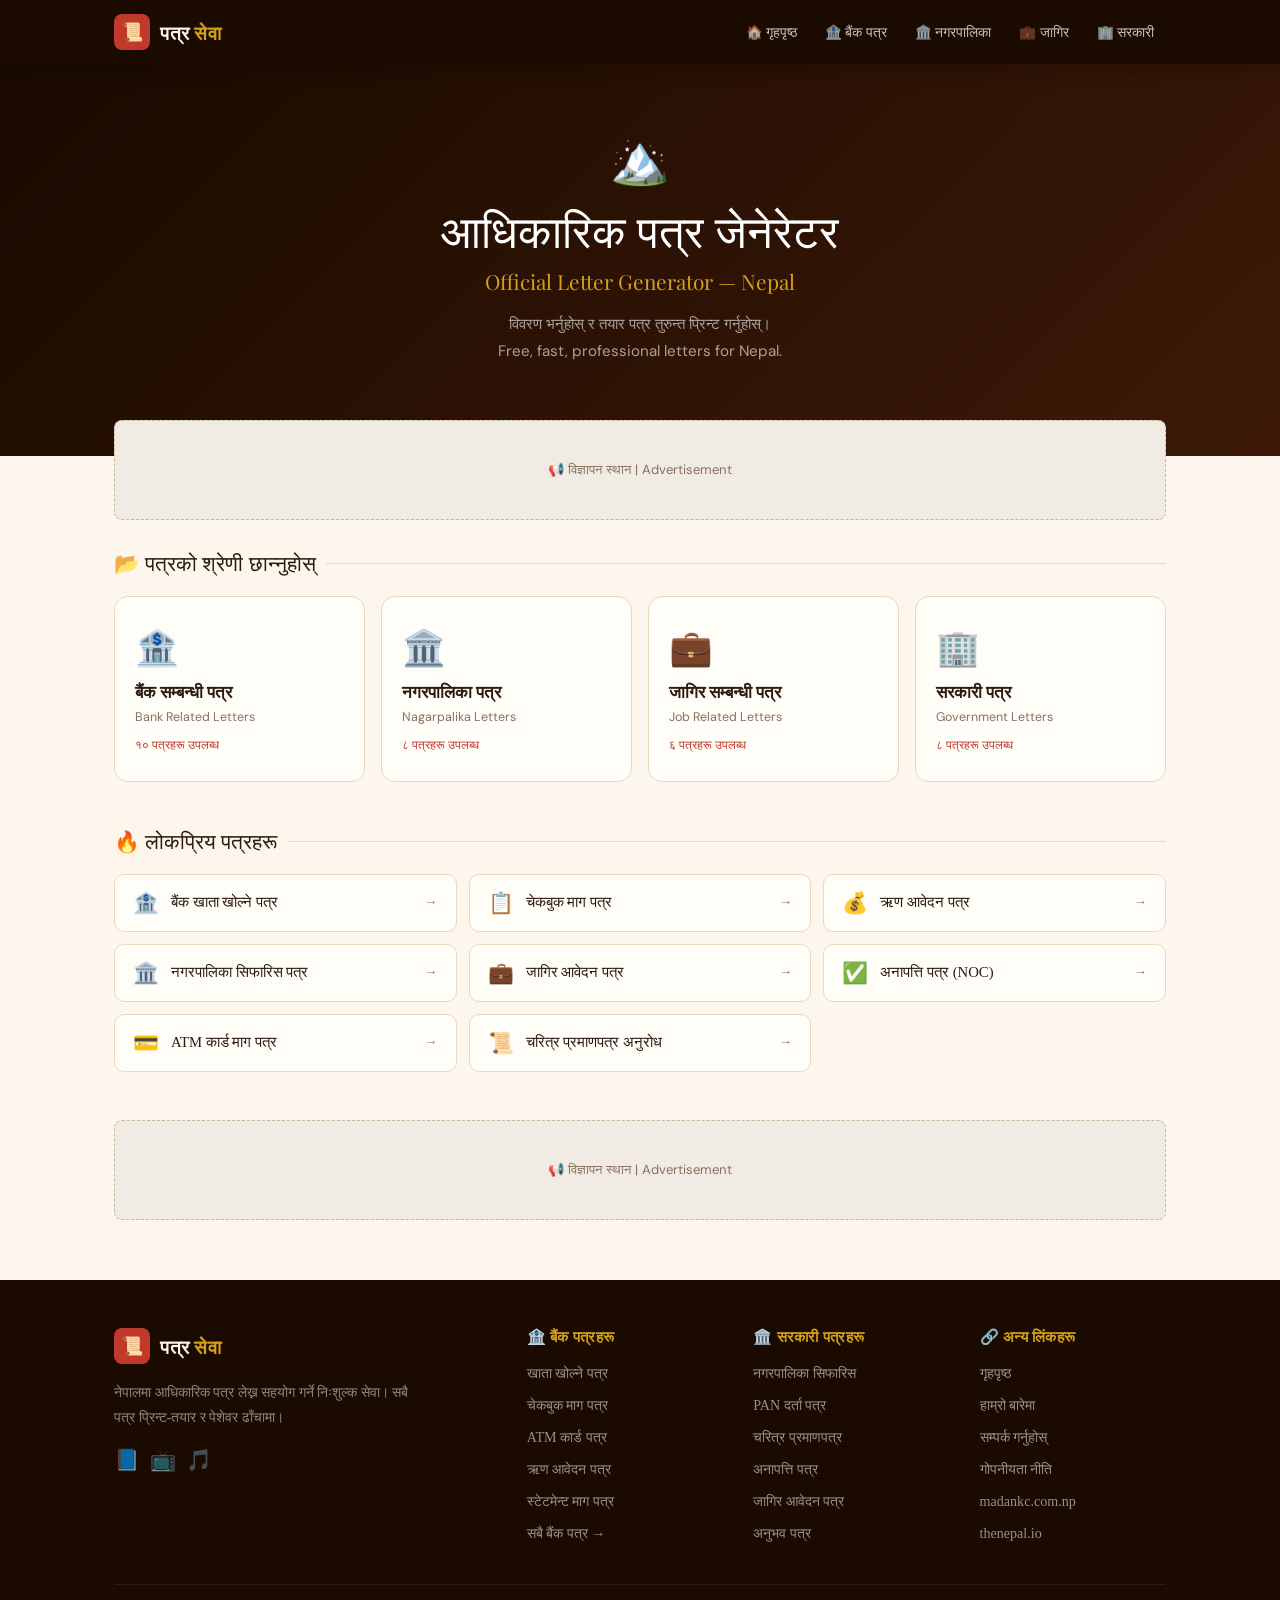
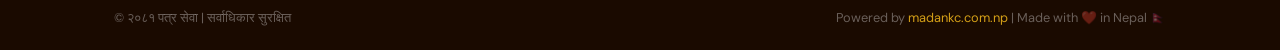
==== commit b5d0afe2: "Update index.html" ====
--- a/index.html
+++ b/index.html
@@ -3,495 +3,114 @@
 <head>
   <meta charset="UTF-8"/>
   <meta name="viewport" content="width=device-width, initial-scale=1.0"/>
-  <title>पत्र सेवा | Nepal Letter Generator</title>
+  <title>पत्र सेवा | Nepal Letter Generator — निःशुल्क आधिकारिक पत्र</title>
+  <meta name="description" content="नेपालमा बैंक, नगरपालिका, सरकारी र जागिरका लागि आधिकारिक पत्र निःशुल्क बनाउनुहोस्।"/>
+  <meta name="keywords" content="nepal letter generator, पत्र सेवा, bank letter nepal, nagarpalika letter, सरकारी पत्र"/>
+  <meta property="og:title" content="पत्र सेवा | Nepal Letter Generator"/>
+  <meta property="og:url" content="https://letter.madankc.com.np/"/>
+  <meta name="robots" content="index, follow"/>
+  <link rel="canonical" href="https://letter.madankc.com.np/"/>
   <link href="https://fonts.googleapis.com/css2?family=Tiro+Devanagari+Nepal&family=Playfair+Display:wght@400;700&family=DM+Sans:wght@300;400;500&display=swap" rel="stylesheet"/>
   <style>
     :root {
-      --crimson: #c0392b;
-      --deep: #1a0a00;
-      --gold: #d4a017;
-      --cream: #fdf6ec;
-      --paper: #fffdf8;
-      --ink: #2c1a0e;
-      --muted: #8a7060;
-      --border: #e8d8c0;
-      --shadow: rgba(192,57,43,0.12);
+      --crimson: #c0392b; --deep: #1a0a00; --gold: #d4a017;
+      --cream: #fdf6ec; --paper: #fffdf8; --ink: #2c1a0e;
+      --muted: #8a7060; --border: #e8d8c0; --shadow: rgba(192,57,43,0.12);
     }
-    * { margin: 0; padding: 0; box-sizing: border-box; }
-    body { font-family: 'DM Sans', sans-serif; background: var(--cream); color: var(--ink); min-height: 100vh; }
+    * { margin:0; padding:0; box-sizing:border-box; }
+    body { font-family:'DM Sans',sans-serif; background:var(--cream); color:var(--ink); min-height:100vh; }
 
-    header {
-      background: var(--deep); padding: 0 2rem;
-      display: flex; align-items: center; justify-content: space-between;
-      height: 64px; position: sticky; top: 0; z-index: 100;
-      box-shadow: 0 2px 20px rgba(0,0,0,0.3);
-    }
-    .logo { display: flex; align-items: center; gap: 12px; }
-    .logo-icon { width: 36px; height: 36px; background: var(--crimson); border-radius: 8px; display: flex; align-items: center; justify-content: center; font-size: 18px; }
-    .logo-text { font-family: 'Playfair Display', serif; color: var(--cream); font-size: 1.2rem; font-weight: 700; }
-    .logo-text span { color: var(--gold); }
-    .header-badge { background: var(--crimson); color: white; font-size: 0.72rem; padding: 4px 12px; border-radius: 20px; font-weight: 500; }
+    .hero { background:linear-gradient(135deg,var(--deep) 0%,#3d1a08 100%); padding:64px 2rem 90px; text-align:center; }
+    .hero-flag { font-size:3rem; margin-bottom:16px; display:block; animation:float 3s ease-in-out infinite; }
+    @keyframes float { 0%,100%{transform:translateY(0)} 50%{transform:translateY(-8px)} }
+    .hero h1 { font-family:'Tiro Devanagari Nepal',serif; color:white; font-size:clamp(1.8rem,4vw,2.8rem); font-weight:400; margin-bottom:8px; }
+    .hero h2 { font-family:'Playfair Display',serif; color:var(--gold); font-size:clamp(1rem,2.5vw,1.3rem); font-weight:400; margin-bottom:16px; }
+    .hero p { color:rgba(255,255,255,0.6); font-size:0.95rem; max-width:480px; margin:0 auto; line-height:1.8; }
 
-    .hero {
-      background: linear-gradient(135deg, var(--deep) 0%, #3d1a08 100%);
-      padding: 60px 2rem 80px; text-align: center;
-    }
-    .hero-flag { font-size: 3rem; margin-bottom: 16px; display: block; animation: float 3s ease-in-out infinite; }
-    @keyframes float { 0%,100%{transform:translateY(0)} 50%{transform:translateY(-8px)} }
-    .hero h1 { font-family: 'Tiro Devanagari Nepal', serif; color: white; font-size: clamp(1.8rem,4vw,2.8rem); font-weight: 400; margin-bottom: 8px; }
-    .hero h2 { font-family: 'Playfair Display', serif; color: var(--gold); font-size: clamp(1rem,2.5vw,1.4rem); font-weight: 400; margin-bottom: 20px; }
-    .hero p { color: rgba(255,255,255,0.65); font-size: 0.95rem; max-width: 480px; margin: 0 auto; line-height: 1.7; }
+    .container { max-width:1100px; margin:-36px auto 60px; padding:0 1.5rem; position:relative; z-index:1; }
 
-    .container { max-width: 960px; margin: -30px auto 60px; padding: 0 1.5rem; position: relative; z-index: 1; }
+    .section-title { font-family:'Tiro Devanagari Nepal',serif; font-size:1.3rem; color:var(--ink); margin-bottom:20px; display:flex; align-items:center; gap:10px; }
+    .section-title::after { content:''; flex:1; height:1px; background:var(--border); }
 
-    .section-title {
-      font-family: 'Tiro Devanagari Nepal', serif; font-size: 1.3rem;
-      color: var(--ink); margin-bottom: 16px;
-      display: flex; align-items: center; gap: 10px;
-    }
-    .section-title::after { content: ''; flex: 1; height: 1px; background: var(--border); }
+    .category-grid { display:grid; grid-template-columns:repeat(auto-fill,minmax(240px,1fr)); gap:16px; margin-bottom:48px; }
+    .category-card { background:var(--paper); border:1.5px solid var(--border); border-radius:14px; padding:28px 20px; text-decoration:none; color:var(--ink); transition:all 0.2s ease; display:block; position:relative; overflow:hidden; }
+    .category-card::before { content:''; position:absolute; bottom:0; left:0; right:0; height:3px; background:var(--crimson); transform:scaleX(0); transition:transform 0.2s; }
+    .category-card:hover { border-color:var(--crimson); transform:translateY(-4px); box-shadow:0 12px 32px var(--shadow); }
+    .category-card:hover::before { transform:scaleX(1); }
+    .category-card .icon { font-size:2.2rem; margin-bottom:12px; display:block; }
+    .category-card .cat-title { font-family:'Tiro Devanagari Nepal',serif; font-size:1.05rem; font-weight:600; margin-bottom:6px; }
+    .category-card .cat-sub { font-size:0.78rem; color:var(--muted); margin-bottom:12px; }
+    .category-card .cat-count { font-size:0.75rem; color:var(--crimson); font-weight:500; }
 
-    .letter-types { display: grid; grid-template-columns: repeat(auto-fill, minmax(200px,1fr)); gap: 12px; margin-bottom: 32px; }
-    .letter-card {
-      background: var(--paper); border: 2px solid var(--border); border-radius: 12px;
-      padding: 20px 16px; cursor: pointer; transition: all 0.2s ease; text-align: center; position: relative; overflow: hidden;
-    }
-    .letter-card::before { content:''; position:absolute; bottom:0; left:0; right:0; height:3px; background:var(--crimson); transform:scaleX(0); transition:transform 0.2s; }
-    .letter-card:hover { border-color: var(--crimson); transform: translateY(-3px); box-shadow: 0 8px 24px var(--shadow); }
-    .letter-card:hover::before, .letter-card.active::before { transform: scaleX(1); }
-    .letter-card.active { border-color: var(--crimson); background: #fff5f3; box-shadow: 0 4px 16px var(--shadow); }
-    .letter-card .icon { font-size: 2rem; margin-bottom: 10px; display: block; }
-    .letter-card .title { font-family: 'Tiro Devanagari Nepal', serif; font-size: 0.95rem; color: var(--ink); line-height: 1.4; display: block; }
-    .letter-card .subtitle { font-size: 0.72rem; color: var(--muted); margin-top: 4px; display: block; }
+    .letter-list { display:grid; grid-template-columns:repeat(auto-fill,minmax(280px,1fr)); gap:12px; margin-bottom:48px; }
+    .letter-item { background:var(--paper); border:1px solid var(--border); border-radius:10px; padding:16px 18px; text-decoration:none; color:var(--ink); display:flex; align-items:center; gap:12px; transition:all 0.2s; font-family:'Tiro Devanagari Nepal',serif; font-size:0.92rem; }
+    .letter-item:hover { border-color:var(--crimson); color:var(--crimson); background:#fff5f3; transform:translateX(4px); }
+    .letter-item .li-icon { font-size:1.3rem; flex-shrink:0; }
+    .letter-item .li-arrow { margin-left:auto; color:var(--muted); font-size:0.8rem; }
 
-    .form-card {
-      background: var(--paper); border: 1px solid var(--border); border-radius: 16px;
-      padding: 32px; box-shadow: 0 4px 24px rgba(0,0,0,0.06); margin-bottom: 24px;
-      display: none; animation: slideUp 0.3s ease;
-    }
-    .form-card.visible { display: block; }
-    @keyframes slideUp { from{opacity:0;transform:translateY(16px)} to{opacity:1;transform:translateY(0)} }
-
-    .form-grid { display: grid; grid-template-columns: 1fr 1fr; gap: 20px; }
-    @media(max-width:600px){ .form-grid{grid-template-columns:1fr} header{padding:0 1rem} .hero{padding:40px 1rem 60px} }
-    .form-group { display: flex; flex-direction: column; gap: 6px; }
-    .form-group.full { grid-column: 1/-1; }
-    label { font-size: 0.82rem; font-weight: 500; color: var(--muted); font-family: 'Tiro Devanagari Nepal', serif; }
-    input, select, textarea {
-      padding: 11px 14px; border: 1.5px solid var(--border); border-radius: 8px;
-      font-size: 0.95rem; font-family: 'DM Sans', sans-serif; color: var(--ink);
-      background: white; transition: border-color 0.2s; outline: none;
-    }
-    input:focus, select:focus, textarea:focus { border-color: var(--crimson); box-shadow: 0 0 0 3px rgba(192,57,43,0.08); }
-    textarea { resize: vertical; min-height: 80px; }
-
-    .btn-row { display: flex; gap: 12px; margin-top: 24px; flex-wrap: wrap; }
-    .btn { padding: 13px 28px; border-radius: 8px; border: none; font-size: 0.95rem; font-weight: 500; cursor: pointer; transition: all 0.2s; font-family: 'DM Sans', sans-serif; display: flex; align-items: center; gap: 8px; }
-    .btn-primary { background: var(--crimson); color: white; flex: 1; justify-content: center; }
-    .btn-primary:hover { background: #a93226; transform: translateY(-1px); box-shadow: 0 4px 16px rgba(192,57,43,0.3); }
-    .btn-secondary { background: white; color: var(--ink); border: 1.5px solid var(--border); }
-    .btn-secondary:hover { border-color: var(--crimson); color: var(--crimson); }
-
-    /* Letter Preview Modal */
-    .modal-overlay {
-      display: none; position: fixed; inset: 0;
-      background: rgba(0,0,0,0.7); z-index: 1000;
-      align-items: center; justify-content: center; padding: 20px;
-    }
-    .modal-overlay.visible { display: flex; }
-    .modal {
-      background: white; border-radius: 16px; width: 100%; max-width: 760px;
-      max-height: 90vh; display: flex; flex-direction: column; overflow: hidden;
-      box-shadow: 0 24px 80px rgba(0,0,0,0.4);
-    }
-    .modal-header {
-      background: var(--deep); padding: 16px 20px;
-      display: flex; align-items: center; justify-content: space-between;
-    }
-    .modal-title { color: white; font-size: 0.95rem; font-weight: 500; }
-    .modal-actions { display: flex; gap: 8px; }
-    .btn-sm { padding: 7px 16px; font-size: 0.82rem; border-radius: 6px; }
-    .modal-body { flex: 1; overflow-y: auto; padding: 32px; }
-
-    /* Letter Content Styles */
-    .letter-content { max-width: 640px; margin: auto; line-height: 2; font-size: 15px; font-family: 'Tiro Devanagari Nepal', serif; }
-    .letter-content .right { text-align: right; }
-    .letter-content p { margin-bottom: 8px; }
-
-    .toast {
-      position: fixed; bottom: 24px; right: 24px; background: var(--deep); color: white;
-      padding: 14px 20px; border-radius: 10px; font-size: 0.9rem;
-      box-shadow: 0 8px 24px rgba(0,0,0,0.2); transform: translateY(80px); opacity: 0;
-      transition: all 0.3s ease; z-index: 9999; max-width: 320px;
-    }
-    .toast.show { transform: translateY(0); opacity: 1; }
-    .toast.success { border-left: 4px solid #27ae60; }
-    .toast.error { border-left: 4px solid var(--crimson); }
-
-    footer { background: var(--deep); color: rgba(255,255,255,0.5); text-align: center; padding: 24px; font-size: 0.82rem; }
-    footer a { color: var(--gold); text-decoration: none; }
-
-    .ad-slot { background: #f0ebe3; border: 1px dashed #c8b89a; border-radius: 8px; padding: 20px; text-align: center; color: var(--muted); font-size: 0.82rem; margin-bottom: 24px; }
-
-    @media print {
-      header, footer, .ad-slot, .modal-header, .btn-row, .letter-types, .form-card, .section-title { display: none !important; }
-      .modal-overlay { position: static; background: none; padding: 0; display: block !important; }
-      .modal { box-shadow: none; max-height: none; border-radius: 0; }
-      .modal-body { padding: 0; overflow: visible; }
-      .letter-content { max-width: 100%; }
-    }
+    .ad-slot { background:#f0ebe3; border:1px dashed #c8b89a; border-radius:8px; padding:20px; text-align:center; color:var(--muted); font-size:0.82rem; margin-bottom:32px; min-height:100px; display:flex; align-items:center; justify-content:center; }
   </style>
 </head>
 <body>
 
-<header>
-  <div class="logo">
-    <div class="logo-icon">📜</div>
-    <div class="logo-text">पत्र <span>सेवा</span></div>
-  </div>
-  <div class="header-badge">🇳🇵 Nepal Letter Generator</div>
-</header>
+<div id="site-header"></div>
 
 <div class="hero">
   <span class="hero-flag">🏔️</span>
   <h1>आधिकारिक पत्र जेनेरेटर</h1>
   <h2>Official Letter Generator — Nepal</h2>
-  <p>आफ्नो विवरण भर्नुहोस् र तयार पत्र प्रिन्ट गर्नुहोस्।<br/>Fill your details and get a print-ready official letter instantly.</p>
+  <p>विवरण भर्नुहोस् र तयार पत्र तुरुन्त प्रिन्ट गर्नुहोस्।<br/>Free, fast, professional letters for Nepal.</p>
 </div>
 
 <div class="container">
 
-  <div class="ad-slot"><!-- AdSense Ad Unit -->📢 विज्ञापन स्थान | Advertisement</div>
+  <div class="ad-slot">📢 विज्ञापन स्थान | Advertisement</div>
 
-  <div class="section-title">📋 पत्रको प्रकार छान्नुहोस् | Select Letter Type</div>
-
-  <div class="letter-types">
-    <div class="letter-card" onclick="selectLetter('bank_account')" id="card-bank_account">
+  <div class="section-title">📂 पत्रको श्रेणी छान्नुहोस्</div>
+  <div class="category-grid">
+    <a href="/letter-for-bank/" class="category-card">
       <span class="icon">🏦</span>
-      <span class="title">बैंक खाता खोल्ने</span>
-      <span class="subtitle">Bank Account Opening</span>
-    </div>
-    <div class="letter-card" onclick="selectLetter('nagarpalika')" id="card-nagarpalika">
+      <div class="cat-title">बैंक सम्बन्धी पत्र</div>
+      <div class="cat-sub">Bank Related Letters</div>
+      <div class="cat-count">१० पत्रहरू उपलब्ध</div>
+    </a>
+    <a href="/letter-for-nagarpalika/" class="category-card">
       <span class="icon">🏛️</span>
-      <span class="title">नगरपालिका सिफारिस</span>
-      <span class="subtitle">Nagarpalika Recommendation</span>
-    </div>
-    <div class="letter-card" onclick="selectLetter('business_registration')" id="card-business_registration">
-      <span class="icon">📋</span>
-      <span class="title">व्यवसाय दर्ता</span>
-      <span class="subtitle">Business Registration</span>
-    </div>
-    <div class="letter-card" onclick="selectLetter('job_application')" id="card-job_application">
+      <div class="cat-title">नगरपालिका पत्र</div>
+      <div class="cat-sub">Nagarpalika Letters</div>
+      <div class="cat-count">८ पत्रहरू उपलब्ध</div>
+    </a>
+    <a href="/letter-for-job/" class="category-card">
       <span class="icon">💼</span>
-      <span class="title">जागिर आवेदन</span>
-      <span class="subtitle">Job Application</span>
-    </div>
-    <div class="letter-card" onclick="selectLetter('loan_application')" id="card-loan_application">
-      <span class="icon">💰</span>
-      <span class="title">ऋण आवेदन</span>
-      <span class="subtitle">Loan Application</span>
-    </div>
-    <div class="letter-card" onclick="selectLetter('noc')" id="card-noc">
-      <span class="icon">✅</span>
-      <span class="title">अनापत्ति पत्र</span>
-      <span class="subtitle">NOC Letter</span>
-    </div>
-    <div class="letter-card" onclick="selectLetter('scholarship')" id="card-scholarship">
-      <span class="icon">🎓</span>
-      <span class="title">छात्रवृत्ति आवेदन</span>
-      <span class="subtitle">Scholarship Application</span>
-    </div>
-    <div class="letter-card" onclick="selectLetter('character_certificate')" id="card-character_certificate">
-      <span class="icon">📜</span>
-      <span class="title">चरित्र प्रमाणपत्र</span>
-      <span class="subtitle">Character Certificate</span>
-    </div>
-    <div class="letter-card" onclick="selectLetter('pan_registration')" id="card-pan_registration">
-      <span class="icon">🧾</span>
-      <span class="title">PAN दर्ता निवेदन</span>
-      <span class="subtitle">PAN Registration</span>
-    </div>
-    <div class="letter-card" onclick="selectLetter('experience_letter')" id="card-experience_letter">
-      <span class="icon">🏅</span>
-      <span class="title">अनुभव पत्र</span>
-      <span class="subtitle">Experience Letter</span>
-    </div>
+      <div class="cat-title">जागिर सम्बन्धी पत्र</div>
+      <div class="cat-sub">Job Related Letters</div>
+      <div class="cat-count">६ पत्रहरू उपलब्ध</div>
+    </a>
+    <a href="/letter-for-government/" class="category-card">
+      <span class="icon">🏢</span>
+      <div class="cat-title">सरकारी पत्र</div>
+      <div class="cat-sub">Government Letters</div>
+      <div class="cat-count">८ पत्रहरू उपलब्ध</div>
+    </a>
   </div>
 
-  <!-- Form -->
-  <div class="form-card" id="formCard">
-    <div class="section-title" id="formTitle">📝 विवरण भर्नुहोस्</div>
-    <div class="form-grid">
-      <div class="form-group">
-        <label>पूरा नाम | Full Name *</label>
-        <input type="text" id="full_name" placeholder="राम बहादुर श्रेष्ठ"/>
-      </div>
-      <div class="form-group">
-        <label>कम्पनी/संस्था | Company/Organization</label>
-        <input type="text" id="company_name" placeholder="श्रेष्ठ ट्रेडिङ्ग प्रा.लि."/>
-      </div>
-      <div class="form-group">
-        <label>ठेगाना | Address *</label>
-        <input type="text" id="address" placeholder="शुक्लागण्डकी, तनहुँ"/>
-      </div>
-      <div class="form-group">
-        <label>सम्पर्क नम्बर | Phone</label>
-        <input type="tel" id="phone" placeholder="९८XXXXXXXX"/>
-      </div>
-      <div class="form-group">
-        <label>इमेल | Email</label>
-        <input type="email" id="email" placeholder="example@email.com"/>
-      </div>
-      <div class="form-group">
-        <label>मिति | Date</label>
-        <input type="date" id="date"/>
-      </div>
-      <div class="form-group full">
-        <label id="extraLabel">थप विवरण | Additional Info</label>
-        <textarea id="extra_info" placeholder="थप विवरण यहाँ लेख्नुहोस्..."></textarea>
-      </div>
-    </div>
-    <div class="btn-row">
-      <button class="btn btn-secondary" onclick="resetForm()">🔄 Reset</button>
-      <button class="btn btn-primary" onclick="generateLetter()">📄 पत्र बनाउनुहोस् | Generate Letter</button>
-    </div>
+  <div class="section-title">🔥 लोकप्रिय पत्रहरू</div>
+  <div class="letter-list">
+    <a href="/letter-for-bank/account-opening/" class="letter-item"><span class="li-icon">🏦</span> बैंक खाता खोल्ने पत्र <span class="li-arrow">→</span></a>
+    <a href="/letter-for-bank/cheque-book/" class="letter-item"><span class="li-icon">📋</span> चेकबुक माग पत्र <span class="li-arrow">→</span></a>
+    <a href="/letter-for-bank/loan-application/" class="letter-item"><span class="li-icon">💰</span> ऋण आवेदन पत्र <span class="li-arrow">→</span></a>
+    <a href="/letter-for-nagarpalika/sifarish/" class="letter-item"><span class="li-icon">🏛️</span> नगरपालिका सिफारिस पत्र <span class="li-arrow">→</span></a>
+    <a href="/letter-for-job/application/" class="letter-item"><span class="li-icon">💼</span> जागिर आवेदन पत्र <span class="li-arrow">→</span></a>
+    <a href="/letter-for-government/noc/" class="letter-item"><span class="li-icon">✅</span> अनापत्ति पत्र (NOC) <span class="li-arrow">→</span></a>
+    <a href="/letter-for-bank/atm-card/" class="letter-item"><span class="li-icon">💳</span> ATM कार्ड माग पत्र <span class="li-arrow">→</span></a>
+    <a href="/letter-for-government/character-certificate/" class="letter-item"><span class="li-icon">📜</span> चरित्र प्रमाणपत्र अनुरोध <span class="li-arrow">→</span></a>
   </div>
 
-  <div class="ad-slot" style="margin-top:24px;"><!-- AdSense Ad Unit -->📢 विज्ञापन स्थान | Advertisement</div>
+  <div class="ad-slot">📢 विज्ञापन स्थान | Advertisement</div>
 
 </div>
 
-<!-- Letter Modal -->
-<div class="modal-overlay" id="modalOverlay">
-  <div class="modal">
-    <div class="modal-header">
-      <div class="modal-title">✅ पत्र तयार छ! | Letter Ready!</div>
-      <div class="modal-actions">
-        <button class="btn btn-secondary btn-sm" onclick="closeModal()">✖ Close</button>
-        <button class="btn btn-primary btn-sm" onclick="printLetter()">🖨️ Print</button>
-      </div>
-    </div>
-    <div class="modal-body">
-      <div class="letter-content" id="letterContent"></div>
-    </div>
-  </div>
-</div>
-
-<footer>
-  <p>© २०८१ पत्र सेवा | Powered by <a href="https://madankc.com.np">madankc.com.np</a> | सेवा सुल्क: eSewa / Khalti मार्फत तिर्नुहोस्</p>
-</footer>
-
-<div class="toast" id="toast"></div>
-
-<script>
-let selectedType = null;
-
-document.getElementById('date').valueAsDate = new Date();
-
-const extraLabels = {
-  bank_account: 'बैंकको नाम | Bank Name *',
-  nagarpalika: 'सिफारिसको उद्देश्य | Purpose of Recommendation *',
-  business_registration: 'व्यवसायको प्रकार | Business Type',
-  job_application: 'पदको नाम | Post Applied For *',
-  loan_application: 'ऋणको उद्देश्य | Loan Purpose *',
-  noc: 'NOC को उद्देश्य | Purpose of NOC *',
-  scholarship: 'संस्थाको नाम | Institution Name *',
-  character_certificate: 'प्रमाणपत्रको उद्देश्य | Purpose *',
-  pan_registration: 'व्यवसायको प्रकार | Business Type',
-  experience_letter: 'पदको नाम | Designation *',
-};
-
-const formTitles = {
-  bank_account: '🏦 बैंक खाता खोल्ने पत्र',
-  nagarpalika: '🏛️ नगरपालिका सिफारिस पत्र',
-  business_registration: '📋 व्यवसाय दर्ता पत्र',
-  job_application: '💼 जागिर आवेदन पत्र',
-  loan_application: '💰 ऋण आवेदन पत्र',
-  noc: '✅ अनापत्ति पत्र (NOC)',
-  scholarship: '🎓 छात्रवृत्ति आवेदन पत्र',
-  character_certificate: '📜 चरित्र प्रमाणपत्र अनुरोध',
-  pan_registration: '🧾 PAN दर्ता निवेदन',
-  experience_letter: '🏅 अनुभव पत्र',
-};
-
-function selectLetter(type) {
-  selectedType = type;
-  document.querySelectorAll('.letter-card').forEach(c => c.classList.remove('active'));
-  document.getElementById('card-' + type).classList.add('active');
-  const formCard = document.getElementById('formCard');
-  formCard.classList.add('visible');
-  document.getElementById('formTitle').textContent = formTitles[type] || '📝 विवरण भर्नुहोस्';
-  document.getElementById('extraLabel').textContent = extraLabels[type] || 'थप विवरण | Additional Info';
-  formCard.scrollIntoView({ behavior: 'smooth', block: 'start' });
-}
-
-function generateLetter() {
-  if (!selectedType) { showToast('❌ पत्रको प्रकार छान्नुहोस्!', 'error'); return; }
-  const name = document.getElementById('full_name').value.trim();
-  const address = document.getElementById('address').value.trim();
-  if (!name) { showToast('❌ नाम अनिवार्य छ!', 'error'); return; }
-  if (!address) { showToast('❌ ठेगाना अनिवार्य छ!', 'error'); return; }
-
-  const company = document.getElementById('company_name').value.trim();
-  const phone = document.getElementById('phone').value.trim();
-  const email = document.getElementById('email').value.trim();
-  const dateVal = document.getElementById('date').value;
-  const extra = document.getElementById('extra_info').value.trim();
-
-  const dateStr = dateVal
-    ? new Date(dateVal).toLocaleDateString('ne-NP')
-    : new Date().toLocaleDateString('ne-NP');
-
-  const html = buildLetter(selectedType, { name, company, address, phone, email, dateStr, extra });
-  document.getElementById('letterContent').innerHTML = html;
-  document.getElementById('modalOverlay').classList.add('visible');
-  showToast('✅ पत्र तयार भयो!', 'success');
-}
-
-function buildLetter(type, d) {
-  const { name, company, address, phone, dateStr, extra } = d;
-
-  const templates = {
-
-    bank_account: `
-      <p class="right">मिति: ${dateStr}</p>
-      <p><strong>श्रीमान् शाखा प्रबन्धक महोदय,</strong><br/>
-      ${extra || '................'} बैंक,<br/>${address}</p><br/>
-      <p><strong>विषय: बैंक खाता खोल्ने सम्बन्धमा ।</strong></p><br/>
-      <p>महोदय,</p>
-      <p>उपरोक्त विषयमा म/हामी तपाईंको बैंकमा खाता खोल्न चाहन्छु/चाहन्छौं । म/हामीले आवश्यक सबै कागजातहरू संलग्न गरेको छु/छौं । कृपया मेरो/हाम्रो खाता खोलिदिनुहुन हार्दिक अनुरोध गर्दछु/गर्दछौं ।</p>
-      <br/><br/>
-      <p>निवेदक,<br/><strong>${name}</strong><br/>${company ? company+'<br/>' : ''}${address}<br/>सम्पर्क: ${phone}</p>
-    `,
-
-    nagarpalika: `
-      <p class="right">मिति: ${dateStr}</p>
-      <p><strong>श्रीमान् कार्यालय प्रमुख महोदय,</strong><br/>
-      शुक्लागण्डकी नगरपालिका,<br/>तनहुँ, गण्डकी प्रदेश</p><br/>
-      <p><strong>विषय: सिफारिस पत्रको लागि निवेदन ।</strong></p><br/>
-      <p>महोदय,</p>
-      <p>म तपाईंको नगरपालिका अन्तर्गतको स्थायी बासिन्दा <strong>${name}</strong> हुँ । मलाई <strong>${extra || '.............'}</strong> को लागि सिफारिस पत्र आवश्यक परेको हुँदा कृपया सिफारिस गरिदिनुहुन हार्दिक अनुरोध गर्दछु ।</p>
-      <br/><br/>
-      <p>निवेदक,<br/><strong>${name}</strong><br/>${address}<br/>सम्पर्क: ${phone}</p>
-    `,
-
-    business_registration: `
-      <p class="right">मिति: ${dateStr}</p>
-      <p><strong>श्रीमान् कार्यालय प्रमुख महोदय,</strong><br/>
-      उद्योग वाणिज्य तथा आपूर्ति कार्यालय,<br/>तनहुँ</p><br/>
-      <p><strong>विषय: व्यवसाय दर्ता गर्ने सम्बन्धमा ।</strong></p><br/>
-      <p>महोदय,</p>
-      <p>म <strong>${name}</strong> ले <strong>${company || extra || '.............'}</strong> नामक व्यवसाय दर्ता गर्न चाहेकोले आवश्यक कागजातहरू संलग्न राखी यो निवेदन पेश गरेको छु । कृपया दर्ता गरिदिनुहुन अनुरोध छ ।</p>
-      <br/><br/>
-      <p>निवेदक,<br/><strong>${name}</strong><br/>${address}<br/>सम्पर्क: ${phone}</p>
-    `,
-
-    job_application: `
-      <p class="right">Date: ${dateStr}</p>
-      <p><strong>The Manager/HR Department,</strong><br/>
-      ${company || '................'}<br/>${address}</p><br/>
-      <p><strong>Subject: Application for the post of ${extra || '................'}</strong></p><br/>
-      <p>Dear Sir/Madam,</p>
-      <p>I, <strong>${name}</strong>, hereby apply for the post of <strong>${extra || '................'}</strong> in your esteemed organization. I am confident that my skills and dedication will be a valuable contribution to your team. I have enclosed all necessary documents for your consideration.</p>
-      <p>I look forward to a favorable response.</p>
-      <br/><br/>
-      <p>Yours sincerely,<br/><strong>${name}</strong><br/>${address}<br/>Contact: ${phone}</p>
-    `,
-
-    loan_application: `
-      <p class="right">मिति: ${dateStr}</p>
-      <p><strong>श्रीमान् शाखा प्रबन्धक महोदय,</strong><br/>
-      ${company || '................'} बैंक/वित्तीय संस्था,<br/>${address}</p><br/>
-      <p><strong>विषय: ऋण प्रदान गर्ने सम्बन्धमा ।</strong></p><br/>
-      <p>महोदय,</p>
-      <p>म <strong>${name}</strong>, ${address} बासिन्दाले <strong>${extra || '.............'}</strong> को लागि ऋण आवश्यक परेकोले आवश्यक कागजातहरू संलग्न गरी यो निवेदन पेश गरेको छु । कृपया ऋण उपलब्ध गराइदिनुहुन हार्दिक अनुरोध गर्दछु ।</p>
-      <br/><br/>
-      <p>निवेदक,<br/><strong>${name}</strong><br/>${address}<br/>सम्पर्क: ${phone}</p>
-    `,
-
-    noc: `
-      <p class="right">मिति: ${dateStr}</p>
-      <p><strong>श्रीमान् सम्बन्धित निकाय महोदय,</strong><br/>${address}</p><br/>
-      <p><strong>विषय: अनापत्ति पत्र (NOC) को लागि निवेदन ।</strong></p><br/>
-      <p>महोदय,</p>
-      <p>म <strong>${name}</strong>${company ? ', '+company+',' : ''} ले <strong>${extra || '.............'}</strong> को लागि अनापत्ति पत्र (NOC) आवश्यक परेकोले कृपया उपलब्ध गराइदिनुहुन हार्दिक अनुरोध गर्दछु ।</p>
-      <br/><br/>
-      <p>निवेदक,<br/><strong>${name}</strong><br/>${company ? company+'<br/>' : ''}${address}<br/>सम्पर्क: ${phone}</p>
-    `,
-
-    scholarship: `
-      <p class="right">मिति: ${dateStr}</p>
-      <p><strong>श्रीमान् प्रमुख महोदय,</strong><br/>
-      ${extra || '................'},<br/>${address}</p><br/>
-      <p><strong>विषय: छात्रवृत्तिको लागि निवेदन ।</strong></p><br/>
-      <p>महोदय,</p>
-      <p>म <strong>${name}</strong> ले तपाईंको संस्थामा अध्ययन गर्न छात्रवृत्तिका लागि यो निवेदन पेश गरेको छु । आवश्यक सबै कागजातहरू संलग्न गरेको छु । कृपया छात्रवृत्ति प्रदान गरिदिनुहुन हार्दिक अनुरोध गर्दछु ।</p>
-      <br/><br/>
-      <p>निवेदक,<br/><strong>${name}</strong><br/>${address}<br/>सम्पर्क: ${phone}</p>
-    `,
-
-    character_certificate: `
-      <p class="right">मिति: ${dateStr}</p>
-      <p><strong>श्रीमान् कार्यालय प्रमुख महोदय,</strong><br/>
-      शुक्लागण्डकी नगरपालिका,<br/>तनहुँ, गण्डकी प्रदेश</p><br/>
-      <p><strong>विषय: चरित्र प्रमाणपत्रको लागि निवेदन ।</strong></p><br/>
-      <p>महोदय,</p>
-      <p>म <strong>${name}</strong>, ${address} बासिन्दाले <strong>${extra || '.............'}</strong> को लागि चरित्र प्रमाणपत्र आवश्यक परेकोले कृपया उपलब्ध गराइदिनुहुन हार्दिक अनुरोध गर्दछु ।</p>
-      <br/><br/>
-      <p>निवेदक,<br/><strong>${name}</strong><br/>${address}<br/>सम्पर्क: ${phone}</p>
-    `,
-
-    pan_registration: `
-      <p class="right">मिति: ${dateStr}</p>
-      <p><strong>श्रीमान् कार्यालय प्रमुख महोदय,</strong><br/>
-      आन्तरिक राजस्व कार्यालय,<br/>तनहुँ</p><br/>
-      <p><strong>विषय: स्थायी लेखा नम्बर (PAN) दर्ताको लागि निवेदन ।</strong></p><br/>
-      <p>महोदय,</p>
-      <p>म <strong>${name}</strong>${company ? ', '+company+',' : ''} ले व्यवसाय सञ्चालन गर्ने उद्देश्यले स्थायी लेखा नम्बर (PAN) दर्ता गर्न चाहेकोले आवश्यक कागजातहरू संलग्न गरी यो निवेदन पेश गरेको छु । कृपया दर्ता गरिदिनुहुन अनुरोध छ ।</p>
-      <br/><br/>
-      <p>निवेदक,<br/><strong>${name}</strong><br/>${company ? company+'<br/>' : ''}${address}<br/>सम्पर्क: ${phone}</p>
-    `,
-
-    experience_letter: `
-      <p class="right">Date: ${dateStr}</p>
-      <p><strong>TO WHOM IT MAY CONCERN</strong></p><br/>
-      <p><strong>Subject: Experience Certificate</strong></p><br/>
-      <p>This is to certify that <strong>${name}</strong> has worked with <strong>${company || '................'}</strong> as <strong>${extra || '................'}</strong>.</p>
-      <p>During their tenure, they have shown dedication, professionalism, and commitment to their responsibilities. We wish them success in their future endeavors.</p>
-      <br/><br/>
-      <p>Authorized Signatory,<br/><strong>${company || '................'}</strong><br/>${address}<br/>Contact: ${phone}</p>
-    `,
-  };
-
-  return templates[type] || '<p>Letter type not found.</p>';
-}
-
-function closeModal() {
-  document.getElementById('modalOverlay').classList.remove('visible');
-}
-
-function printLetter() {
-  window.print();
-}
-
-function resetForm() {
-  ['full_name','company_name','address','phone','email','extra_info'].forEach(id => {
-    document.getElementById(id).value = '';
-  });
-  document.getElementById('date').valueAsDate = new Date();
-}
-
-function showToast(msg, type = 'success') {
-  const t = document.getElementById('toast');
-  t.textContent = msg;
-  t.className = `toast ${type} show`;
-  setTimeout(() => t.classList.remove('show'), 3000);
-}
-
-// Close modal on overlay click
-document.getElementById('modalOverlay').addEventListener('click', function(e) {
-  if (e.target === this) closeModal();
-});
-</script>
+<div id="site-footer"></div>
+<script src="/components/loader.js"></script>
 </body>
 </html>
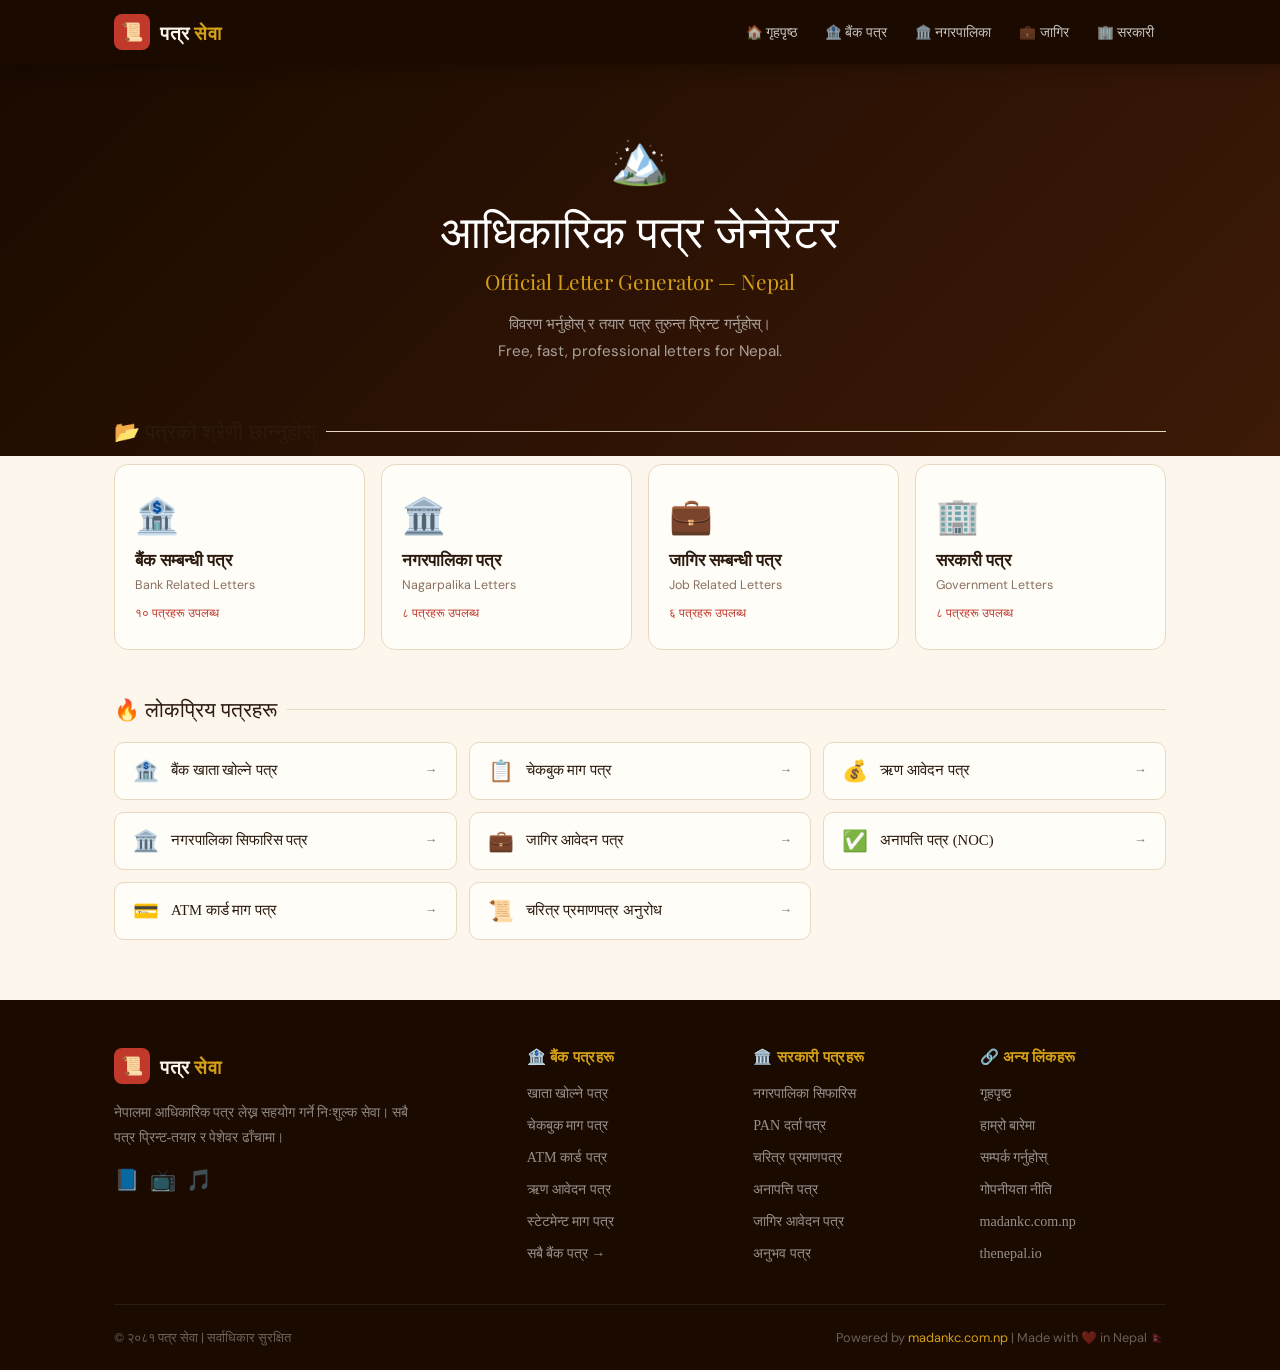
==== commit fc8f2c91: "Update index.html" ====
--- a/index.html
+++ b/index.html
@@ -64,7 +64,10 @@
 
 <div class="container">
 
-  <div class="ad-slot">📢 विज्ञापन स्थान | Advertisement</div>
+  <div class="ad-mid" aria-label="Advertisement">
+    <ins class="adsbygoogle" style="display:block" data-ad-client="ca-pub-1239173186536702" data-ad-slot="1642070334" data-ad-format="auto" data-full-width-responsive="true"></ins>
+    <script>(adsbygoogle = window.adsbygoogle || []).push({});</script>
+  </div>
 
   <div class="section-title">📂 पत्रको श्रेणी छान्नुहोस्</div>
   <div class="category-grid">
@@ -106,7 +109,10 @@
     <a href="/letter-for-government/character-certificate/" class="letter-item"><span class="li-icon">📜</span> चरित्र प्रमाणपत्र अनुरोध <span class="li-arrow">→</span></a>
   </div>
 
-  <div class="ad-slot">📢 विज्ञापन स्थान | Advertisement</div>
+  <div class="ad-mid" aria-label="Advertisement">
+    <ins class="adsbygoogle" style="display:block" data-ad-client="ca-pub-1239173186536702" data-ad-slot="1642070334" data-ad-format="auto" data-full-width-responsive="true"></ins>
+    <script>(adsbygoogle = window.adsbygoogle || []).push({});</script>
+  </div>
 
 </div>
 
